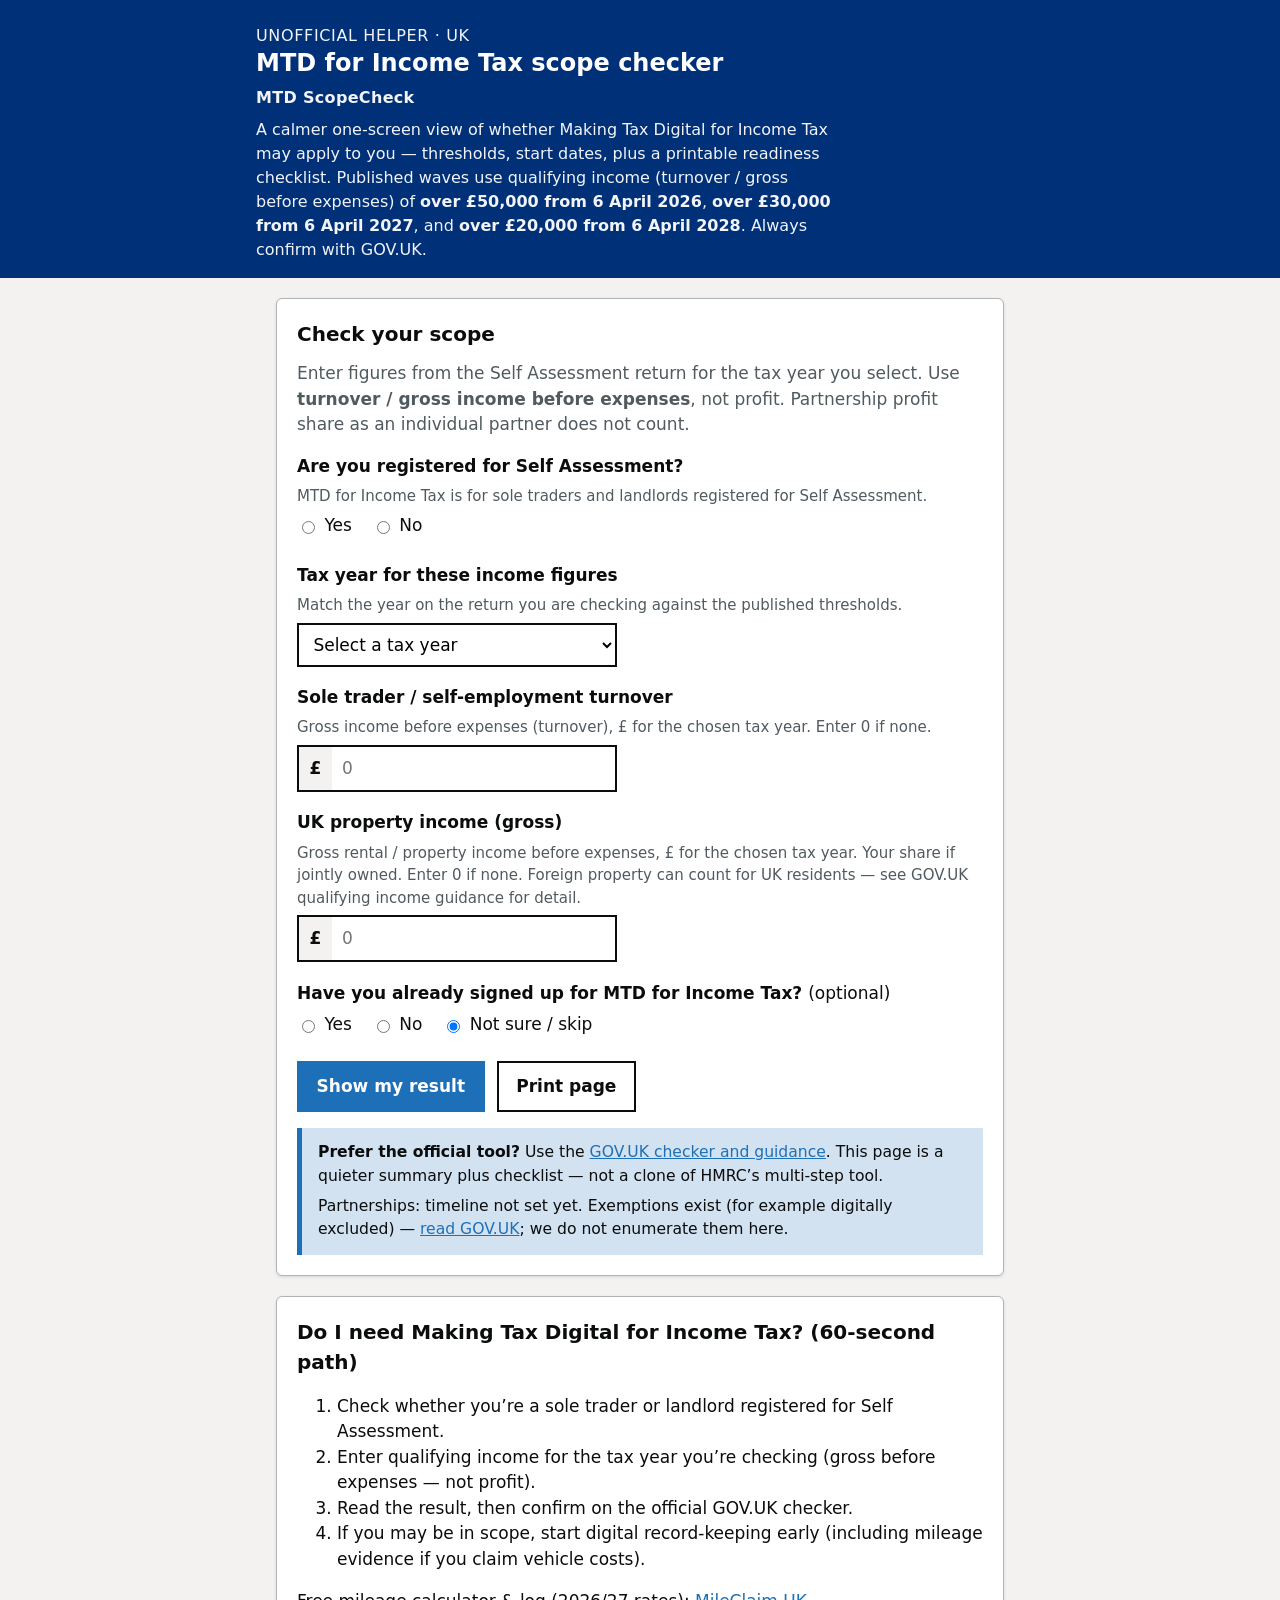
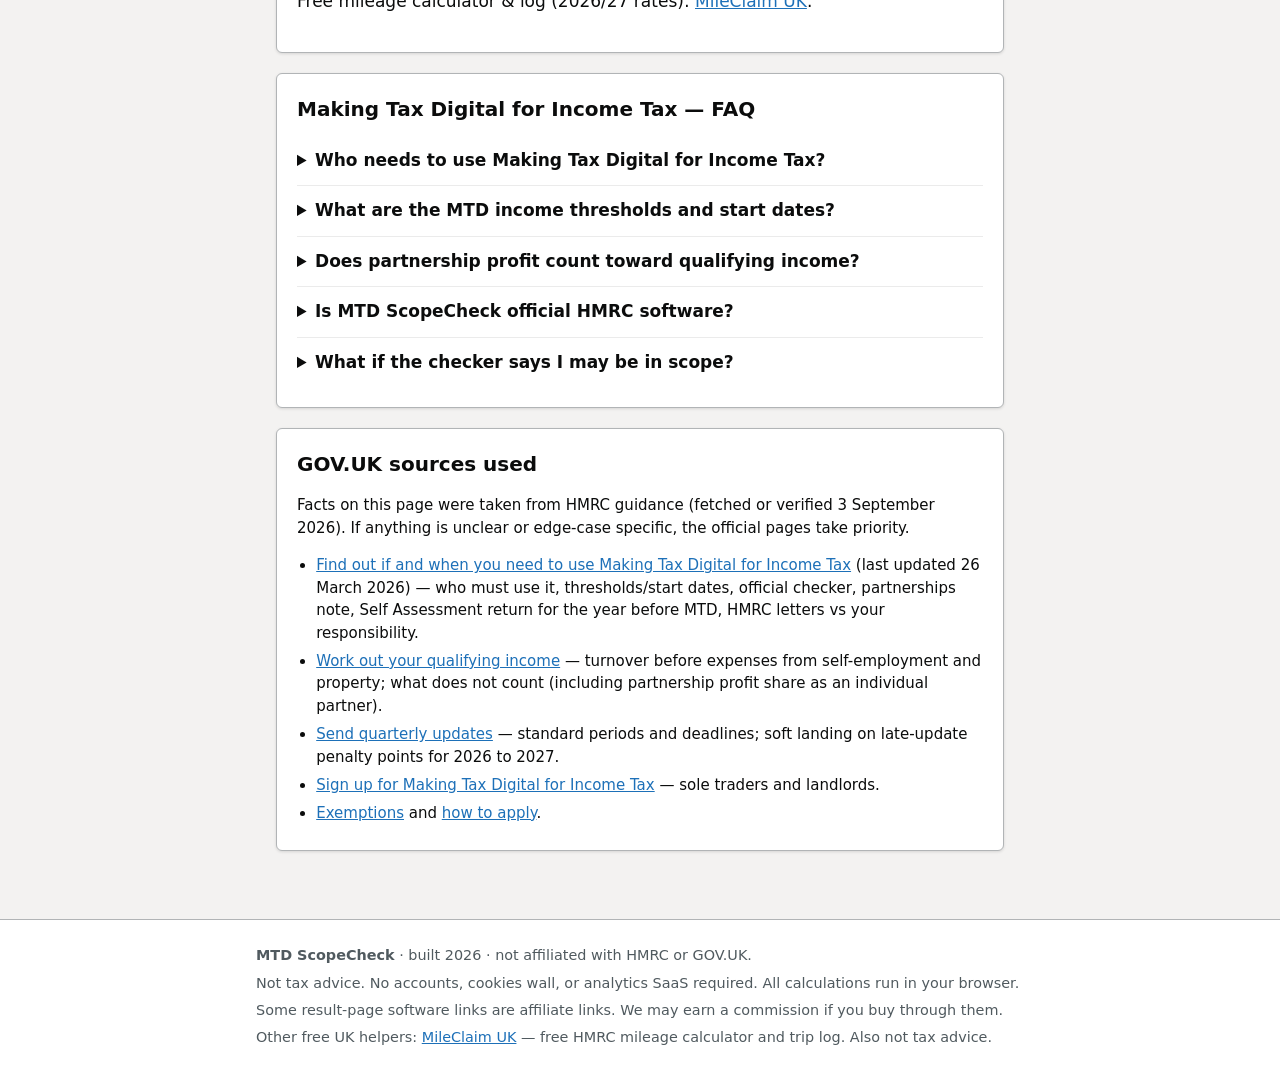
==== index.html @ 13ced69c "Add 60-second MTD path and ASA-style Sage disclosure Day 2 funnel: threshold waves in intro, MileCla" ====
<!DOCTYPE html>
<html lang="en-GB">
<head>
  <meta charset="utf-8">
  <meta name="viewport" content="width=device-width, initial-scale=1">
  <title>MTD for Income Tax scope checker 2026 — free UK tool | ScopeCheck</title>
  <meta name="description" content="Free one-screen Making Tax Digital for Income Tax scope checker. See if sole-trader or property income may put you in scope for 2026/27/28 waves, plus a printable readiness checklist. Not tax advice — confirm on GOV.UK.">
  <meta name="robots" content="index,follow">
  <link rel="canonical" href="https://besttechguides.github.io/mtd-scopecheck/">
  <meta property="og:type" content="website">
  <meta property="og:locale" content="en_GB">
  <meta property="og:url" content="https://besttechguides.github.io/mtd-scopecheck/">
  <meta property="og:site_name" content="MTD ScopeCheck">
  <meta property="og:title" content="MTD for Income Tax scope checker 2026 — free UK tool | ScopeCheck">
  <meta property="og:description" content="Free one-screen Making Tax Digital for Income Tax scope checker. Thresholds, start dates and a printable readiness checklist. Not tax advice — confirm on GOV.UK.">
  <meta name="twitter:card" content="summary">
  <meta name="twitter:title" content="MTD for Income Tax scope checker 2026 — free UK tool | ScopeCheck">
  <meta name="twitter:description" content="Free one-screen Making Tax Digital for Income Tax scope checker. Thresholds, start dates and a printable readiness checklist. Not tax advice — confirm on GOV.UK.">
  <link rel="stylesheet" href="styles.css">
  <script type="application/ld+json">
  {
    "@context": "https://schema.org",
    "@type": "FAQPage",
    "mainEntity": [
      {
        "@type": "Question",
        "name": "Who needs to use Making Tax Digital for Income Tax?",
        "acceptedAnswer": {
          "@type": "Answer",
          "text": "MTD for Income Tax applies to sole traders and landlords registered for Self Assessment whose qualifying income is over the published thresholds for the relevant tax year. Confirm who must join and when on GOV.UK: Find out if and when you need to use Making Tax Digital for Income Tax."
        }
      },
      {
        "@type": "Question",
        "name": "What are the MTD for Income Tax income thresholds?",
        "acceptedAnswer": {
          "@type": "Answer",
          "text": "Published waves use qualifying income (turnover / gross before expenses) of over £50,000 (from 6 April 2026), over £30,000 (from 6 April 2027) and over £20,000 (from 6 April 2028). Always verify current figures and start dates on GOV.UK."
        }
      },
      {
        "@type": "Question",
        "name": "Does partnership profit count toward MTD qualifying income?",
        "acceptedAnswer": {
          "@type": "Answer",
          "text": "Partnership profit share as an individual partner does not count toward qualifying income for MTD for Income Tax in this checker. See GOV.UK guidance on working out your qualifying income."
        }
      },
      {
        "@type": "Question",
        "name": "Is MTD ScopeCheck official HMRC software?",
        "acceptedAnswer": {
          "@type": "Answer",
          "text": "No. MTD ScopeCheck is an unofficial helper that summarises published GOV.UK rules and offers a printable readiness checklist. It is not tax advice and is not affiliated with HMRC. Prefer the official GOV.UK checker when in doubt."
        }
      },
      {
        "@type": "Question",
        "name": "What should I do if I may be in scope for MTD for Income Tax?",
        "acceptedAnswer": {
          "@type": "Answer",
          "text": "Confirm on GOV.UK, keep records digitally, and consider recognised compatible software before your start date. This site may show a disclosed Sage Accounting affiliate link only when the checker indicates you may be in scope. Compare options on the HMRC software finder."
        }
      }
    ]
  }
  </script>
  <script type="application/ld+json">
  {
    "@context": "https://schema.org",
    "@type": "WebApplication",
    "name": "MTD ScopeCheck",
    "url": "https://besttechguides.github.io/mtd-scopecheck/",
    "applicationCategory": "FinanceApplication",
    "operatingSystem": "Any",
    "offers": {
      "@type": "Offer",
      "price": "0",
      "priceCurrency": "GBP"
    },
    "description": "Free one-screen Making Tax Digital for Income Tax scope checker for UK sole traders and landlords, with a printable readiness checklist."
  }
  </script>
</head>
<body>
  <a class="skip-link" href="#main">Skip to content</a>

  <header class="site-header">
    <div class="site-header__inner">
      <p class="site-header__eyebrow">Unofficial helper · UK</p>
      <h1>MTD for Income Tax scope checker</h1>
      <p class="site-header__brand">MTD ScopeCheck</p>
      <p>A calmer one-screen view of whether Making Tax Digital for Income Tax may apply to you — thresholds, start dates, plus a printable readiness checklist. Published waves use qualifying income (turnover / gross before expenses) of <strong>over £50,000 from 6 April 2026</strong>, <strong>over £30,000 from 6 April 2027</strong>, and <strong>over £20,000 from 6 April 2028</strong>. Always confirm with GOV.UK.</p>
    </div>
  </header>

  <main id="main">
    <section class="panel no-print" aria-labelledby="form-heading">
      <h2 id="form-heading">Check your scope</h2>
      <p class="lede">Enter figures from the Self Assessment return for the tax year you select. Use <strong>turnover / gross income before expenses</strong>, not profit. Partnership profit share as an individual partner does not count.</p>

      <form id="scope-form" novalidate>
        <div class="field">
          <span class="label" id="sa-label">Are you registered for Self Assessment?</span>
          <span class="hint" id="sa-hint">MTD for Income Tax is for sole traders and landlords registered for Self Assessment.</span>
          <div class="radio-row" role="group" aria-labelledby="sa-label" aria-describedby="sa-hint">
            <label><input type="radio" name="sa" value="yes" required> Yes</label>
            <label><input type="radio" name="sa" value="no"> No</label>
          </div>
        </div>

        <div class="field">
          <label for="taxYear">Tax year for these income figures</label>
          <span class="hint" id="taxYear-hint">Match the year on the return you are checking against the published thresholds.</span>
          <select id="taxYear" name="taxYear" required aria-describedby="taxYear-hint">
            <option value="">Select a tax year</option>
            <option value="2024-25">2024 to 2025 (threshold over £50,000 → from 6 April 2026)</option>
            <option value="2025-26">2025 to 2026 (threshold over £30,000 → from 6 April 2027)</option>
            <option value="2026-27">2026 to 2027 (threshold over £20,000 → from 6 April 2028)</option>
          </select>
        </div>

        <div class="field">
          <label for="soleTrader">Sole trader / self-employment turnover</label>
          <span class="hint" id="sole-hint">Gross income before expenses (turnover), £ for the chosen tax year. Enter 0 if none.</span>
          <div class="input-prefix">
            <span aria-hidden="true">£</span>
            <input type="number" id="soleTrader" name="soleTrader" min="0" step="1" inputmode="numeric" placeholder="0" required aria-describedby="sole-hint">
          </div>
        </div>

        <div class="field">
          <label for="property">UK property income (gross)</label>
          <span class="hint" id="prop-hint">Gross rental / property income before expenses, £ for the chosen tax year. Your share if jointly owned. Enter 0 if none. Foreign property can count for UK residents — see GOV.UK qualifying income guidance for detail.</span>
          <div class="input-prefix">
            <span aria-hidden="true">£</span>
            <input type="number" id="property" name="property" min="0" step="1" inputmode="numeric" placeholder="0" required aria-describedby="prop-hint">
          </div>
        </div>

        <div class="field">
          <span class="label" id="signedup-label">Have you already signed up for MTD for Income Tax? <span style="font-weight:400">(optional)</span></span>
          <div class="radio-row" role="group" aria-labelledby="signedup-label">
            <label><input type="radio" name="signedup" value="yes"> Yes</label>
            <label><input type="radio" name="signedup" value="no"> No</label>
            <label><input type="radio" name="signedup" value="unsure" checked> Not sure / skip</label>
          </div>
        </div>

        <div class="actions">
          <button type="submit" class="btn-primary">Show my result</button>
          <button type="button" class="btn-secondary" id="print-btn">Print page</button>
        </div>
      </form>

      <div class="note-box">
        <p><strong>Prefer the official tool?</strong> Use the <a href="https://www.gov.uk/guidance/find-out-if-and-when-you-need-to-use-making-tax-digital-for-income-tax" target="_blank" rel="noopener">GOV.UK checker and guidance</a>. This page is a quieter summary plus checklist — not a clone of HMRC’s multi-step tool.</p>
        <p>Partnerships: timeline not set yet. Exemptions exist (for example digitally excluded) — <a href="https://www.gov.uk/guidance/find-out-if-you-can-get-an-exemption-from-making-tax-digital-for-income-tax" target="_blank" rel="noopener">read GOV.UK</a>; we do not enumerate them here.</p>
      </div>
    </section>

    <section id="result" class="panel" aria-live="polite" aria-atomic="true"></section>

    <section class="panel no-print" aria-labelledby="sixty-heading">
      <h2 id="sixty-heading">Do I need Making Tax Digital for Income Tax? (60-second path)</h2>
      <ol>
        <li>Check whether you’re a sole trader or landlord registered for Self Assessment.</li>
        <li>Enter qualifying income for the tax year you’re checking (gross before expenses — not profit).</li>
        <li>Read the result, then confirm on the official GOV.UK checker.</li>
        <li>If you may be in scope, start digital record-keeping early (including mileage evidence if you claim vehicle costs).</li>
      </ol>
      <p>Free mileage calculator &amp; log (2026/27 rates): <a href="https://besttechguides.github.io/mileclaim-uk/" rel="noopener noreferrer">MileClaim UK</a>.</p>
    </section>



    <section class="panel faq" aria-labelledby="faq-heading">
      <h2 id="faq-heading">Making Tax Digital for Income Tax — FAQ</h2>
      <details>
        <summary>Who needs to use Making Tax Digital for Income Tax?</summary>
        <p>MTD for Income Tax is aimed at sole traders and landlords registered for Self Assessment whose <strong>qualifying income</strong> is over the published thresholds for the relevant tax year. Always confirm on <a href="https://www.gov.uk/guidance/find-out-if-and-when-you-need-to-use-making-tax-digital-for-income-tax" target="_blank" rel="noopener">GOV.UK</a>.</p>
      </details>
      <details>
        <summary>What are the MTD income thresholds and start dates?</summary>
        <p>Published waves use qualifying income (turnover / gross before expenses) of over <strong>£50,000</strong> from 6 April 2026, over <strong>£30,000</strong> from 6 April 2027, and over <strong>£20,000</strong> from 6 April 2028. Verify current figures on GOV.UK before you act.</p>
      </details>
      <details>
        <summary>Does partnership profit count toward qualifying income?</summary>
        <p>Partnership profit share as an individual partner does <strong>not</strong> count in this checker. See <a href="https://www.gov.uk/guidance/work-out-your-qualifying-income-for-making-tax-digital-for-income-tax" target="_blank" rel="noopener">GOV.UK qualifying income guidance</a>.</p>
      </details>
      <details>
        <summary>Is MTD ScopeCheck official HMRC software?</summary>
        <p>No. This is an unofficial helper with a printable readiness checklist. It is <strong>not tax advice</strong> and is not affiliated with HMRC. Prefer the official GOV.UK checker when in doubt.</p>
      </details>
      <details>
        <summary>What if the checker says I may be in scope?</summary>
        <p>Confirm on GOV.UK, keep digital records, and compare recognised compatible software before your start date. The Sage link on this page (when shown) is a disclosed affiliate link — see the Ad / Affiliate disclosure on the result. Compare options on the HMRC software finder. Keep mileage evidence with <a href="https://besttechguides.github.io/mileclaim-uk/" rel="noopener noreferrer">MileClaim UK</a> if you claim vehicle costs.</p>
      </details>
    </section>

    <section class="panel sources" aria-labelledby="sources-heading">
      <h2 id="sources-heading">GOV.UK sources used</h2>
      <p>Facts on this page were taken from HMRC guidance (fetched or verified 3 September 2026). If anything is unclear or edge-case specific, the official pages take priority.</p>
      <ul>
        <li><a href="https://www.gov.uk/guidance/find-out-if-and-when-you-need-to-use-making-tax-digital-for-income-tax">Find out if and when you need to use Making Tax Digital for Income Tax</a> (last updated 26 March 2026) — who must use it, thresholds/start dates, official checker, partnerships note, Self Assessment return for the year before MTD, HMRC letters vs your responsibility.</li>
        <li><a href="https://www.gov.uk/guidance/work-out-your-qualifying-income-for-making-tax-digital-for-income-tax">Work out your qualifying income</a> — turnover before expenses from self-employment and property; what does not count (including partnership profit share as an individual partner).</li>
        <li><a href="https://www.gov.uk/guidance/use-making-tax-digital-for-income-tax/send-quarterly-updates">Send quarterly updates</a> — standard periods and deadlines; soft landing on late-update penalty points for 2026 to 2027.</li>
        <li><a href="https://www.gov.uk/guidance/sign-up-for-making-tax-digital-for-income-tax">Sign up for Making Tax Digital for Income Tax</a> — sole traders and landlords.</li>
        <li><a href="https://www.gov.uk/guidance/find-out-if-you-can-get-an-exemption-from-making-tax-digital-for-income-tax">Exemptions</a> and <a href="https://www.gov.uk/guidance/apply-for-an-exemption-from-making-tax-digital-for-income-tax">how to apply</a>.</li>
      </ul>
    </section>
  </main>

  <footer class="site-footer">
    <div class="site-footer__inner">
      <p><strong>MTD ScopeCheck</strong> · built 2026 · not affiliated with HMRC or GOV.UK.</p>
      <p>Not tax advice. No accounts, cookies wall, or analytics SaaS required. All calculations run in your browser.</p>
      <p>Some result-page software links are affiliate links. We may earn a commission if you buy through them.</p>
      <p>Other free UK helpers: <a href="https://besttechguides.github.io/mileclaim-uk/" rel="noopener noreferrer">MileClaim UK</a> — free HMRC mileage calculator and trip log. Also not tax advice.</p>
    </div>
  </footer>

  <script src="app.js"></script>
</body>
</html>
---- styles.css ----
/* MTD ScopeCheck — mobile-first, print-friendly */

:root {
  --ink: #0b0c0c;
  --muted: #505a5f;
  --border: #b1b4b6;
  --surface: #ffffff;
  --page: #f3f2f1;
  --brand: #1d70b8;
  --brand-dark: #003078;
  --brand-light: #d2e2f1;
  --focus: #ffdd00;
  --ok: #00703c;
  --ok-bg: #cce2d8;
  --warn: #8a1538;
  --warn-bg: #f6d7de;
  --amber: #594d00;
  --amber-bg: #fff7bf;
  --radius: 6px;
  --shadow: 0 1px 3px rgba(0, 0, 0, 0.12);
  --max: 40rem;
  --font: "Segoe UI", system-ui, -apple-system, BlinkMacSystemFont, "Helvetica Neue", Arial, sans-serif;
}

*,
*::before,
*::after {
  box-sizing: border-box;
}

html {
  scroll-behavior: smooth;
}

body {
  margin: 0;
  font-family: var(--font);
  font-size: 1.0625rem;
  line-height: 1.5;
  color: var(--ink);
  background: var(--page);
}

a {
  color: var(--brand);
}

a:hover {
  color: var(--brand-dark);
}

a:focus-visible,
button:focus-visible,
input:focus-visible,
select:focus-visible {
  outline: 3px solid var(--focus);
  outline-offset: 0;
}

.skip-link {
  position: absolute;
  left: -9999px;
  top: 0;
  background: var(--ink);
  color: #fff;
  padding: 0.5rem 1rem;
  z-index: 100;
}

.skip-link:focus {
  left: 0;
}

.site-header {
  background: var(--brand-dark);
  color: #fff;
  padding: 1rem 1.25rem;
}

.site-header__inner {
  max-width: 48rem;
  margin: 0 auto;
}

.site-header__eyebrow {
  margin: 0 0 0.25rem;
  font-size: 0.875rem;
  letter-spacing: 0.04em;
  text-transform: uppercase;
  opacity: 0.85;
}

.site-header h1 {
  margin: 0;
  font-size: 1.5rem;
  font-weight: 700;
  line-height: 1.25;
}

.site-header p {
  margin: 0.5rem 0 0;
  font-size: 1rem;
  opacity: 0.95;
  max-width: 36rem;
}

main {
  max-width: 48rem;
  margin: 0 auto;
  padding: 1.25rem 1.25rem 3rem;
}

.panel {
  background: var(--surface);
  border: 1px solid var(--border);
  border-radius: var(--radius);
  box-shadow: var(--shadow);
  padding: 1.25rem;
  margin-bottom: 1.25rem;
}

.panel h2 {
  margin: 0 0 0.75rem;
  font-size: 1.25rem;
}

.panel h3 {
  margin: 1.25rem 0 0.5rem;
  font-size: 1.05rem;
}

.lede {
  margin: 0 0 1rem;
  color: var(--muted);
}

.field {
  margin-bottom: 1.15rem;
}

.field label,
.field .label {
  display: block;
  font-weight: 600;
  margin-bottom: 0.35rem;
}

.hint {
  display: block;
  color: var(--muted);
  font-size: 0.9375rem;
  margin: 0 0 0.4rem;
}

.radio-row {
  display: flex;
  flex-wrap: wrap;
  gap: 0.75rem 1.25rem;
}

.radio-row label {
  display: flex;
  align-items: center;
  gap: 0.4rem;
  font-weight: 400;
  cursor: pointer;
}

input[type="number"],
select {
  width: 100%;
  max-width: 20rem;
  padding: 0.55rem 0.65rem;
  font: inherit;
  border: 2px solid var(--ink);
  border-radius: 0;
  background: #fff;
}

.input-prefix {
  display: flex;
  align-items: stretch;
  max-width: 20rem;
}

.input-prefix span {
  display: flex;
  align-items: center;
  padding: 0 0.65rem;
  background: var(--page);
  border: 2px solid var(--ink);
  border-right: 0;
  font-weight: 600;
}

.input-prefix input {
  border-left: 0;
  max-width: none;
  flex: 1;
}

.actions {
  display: flex;
  flex-wrap: wrap;
  gap: 0.75rem;
  margin-top: 0.5rem;
}

button {
  font: inherit;
  font-weight: 600;
  cursor: pointer;
  border: 2px solid transparent;
  border-radius: 0;
  padding: 0.65rem 1.1rem;
}

.btn-primary {
  background: var(--brand);
  color: #fff;
}

.btn-primary:hover {
  background: var(--brand-dark);
}

.btn-secondary {
  background: #fff;
  color: var(--ink);
  border-color: var(--ink);
}

.btn-secondary:hover {
  background: var(--page);
}

.note-box {
  background: var(--brand-light);
  border-left: 5px solid var(--brand);
  padding: 0.85rem 1rem;
  margin: 1rem 0 0;
  font-size: 0.975rem;
}

.note-box p {
  margin: 0.4rem 0;
}

.note-box p:first-child {
  margin-top: 0;
}

.note-box p:last-child {
  margin-bottom: 0;
}

#result {
  display: none;
}

#result.is-visible {
  display: block;
}

.result-banner {
  padding: 1rem 1.1rem;
  border-left: 5px solid;
  margin-bottom: 1.25rem;
}

.result-banner--in {
  background: var(--warn-bg);
  border-color: var(--warn);
}

.result-banner--out {
  background: var(--ok-bg);
  border-color: var(--ok);
}

.result-banner--partial {
  background: var(--amber-bg);
  border-color: var(--amber);
}

.result-banner__status {
  margin: 0;
  font-size: 0.875rem;
  font-weight: 700;
  letter-spacing: 0.03em;
  text-transform: uppercase;
}

.result-banner h2 {
  margin: 0.2rem 0 0.4rem;
  font-size: 1.35rem;
}

.result-banner p {
  margin: 0;
}

.meta-grid {
  display: grid;
  gap: 0.75rem;
  margin: 0 0 1.25rem;
}

@media (min-width: 36rem) {
  .meta-grid {
    grid-template-columns: 1fr 1fr;
  }
}

.meta-card {
  border: 1px solid var(--border);
  border-radius: var(--radius);
  padding: 0.85rem 1rem;
  background: #fafafa;
}

.meta-card dt {
  margin: 0;
  font-size: 0.8125rem;
  color: var(--muted);
  text-transform: uppercase;
  letter-spacing: 0.03em;
  font-weight: 600;
}

.meta-card dd {
  margin: 0.2rem 0 0;
  font-size: 1.1rem;
  font-weight: 700;
}


.affiliate {
  background: #fff;
  border: 1px solid var(--border);
  border-radius: var(--radius);
  padding: 1rem 1.1rem;
  margin: 1.25rem 0;
}

.affiliate__kicker {
  margin: 0;
  font-size: 0.8125rem;
  font-weight: 700;
  letter-spacing: 0.03em;
  text-transform: uppercase;
  color: var(--muted);
}

.affiliate h3 {
  margin: 0.25rem 0 0.5rem;
  font-size: 1.2rem;
}

.affiliate ul {
  margin: 0.4rem 0 0.75rem;
  padding-left: 1.2rem;
}

.affiliate__card {
  background: var(--page);
  border: 1px solid var(--border);
  border-radius: var(--radius);
  padding: 0.85rem 1rem;
  margin: 0.75rem 0;
}

.affiliate__card p {
  margin: 0.35rem 0;
}

.affiliate__card p:first-child {
  margin-top: 0;
}

.affiliate__btn {
  display: inline-block;
  text-decoration: none;
  margin-top: 0.2rem;
}

.affiliate__disc {
  font-size: 0.9rem;
  color: var(--muted);
  margin: 0.5rem 0 0;
}

.disclaimer {
  background: #fff;
  border: 3px solid var(--warn);
  padding: 1rem 1.1rem;
  margin: 1.25rem 0;
}

.disclaimer strong {
  display: block;
  color: var(--warn);
  margin-bottom: 0.35rem;
  font-size: 1.05rem;
}

.disclaimer p {
  margin: 0.4rem 0;
}

.disclaimer ul {
  margin: 0.4rem 0 0;
  padding-left: 1.2rem;
}

.checklist {
  list-style: none;
  margin: 0;
  padding: 0;
}

.checklist li {
  display: flex;
  gap: 0.65rem;
  align-items: flex-start;
  padding: 0.65rem 0;
  border-bottom: 1px solid var(--border);
}

.checklist li:last-child {
  border-bottom: 0;
}

.checklist input {
  margin-top: 0.3rem;
  width: 1.15rem;
  height: 1.15rem;
  flex-shrink: 0;
}

.checklist label {
  font-weight: 400;
  cursor: pointer;
}

.table-wrap {
  overflow-x: auto;
  margin: 0.75rem 0 0;
}

table {
  width: 100%;
  border-collapse: collapse;
  font-size: 0.975rem;
}

th,
td {
  text-align: left;
  padding: 0.55rem 0.65rem;
  border-bottom: 1px solid var(--border);
  vertical-align: top;
}

th {
  background: var(--page);
  font-weight: 600;
}

.sources {
  font-size: 0.9375rem;
}

.sources ul {
  margin: 0.5rem 0 0;
  padding-left: 1.2rem;
}

.sources li {
  margin-bottom: 0.35rem;
}

.site-footer {
  border-top: 1px solid var(--border);
  background: #fff;
  padding: 1.25rem;
  font-size: 0.9rem;
  color: var(--muted);
}

.site-footer__inner {
  max-width: 48rem;
  margin: 0 auto;
}

.site-footer p {
  margin: 0.35rem 0;
}

.sr-only {
  position: absolute;
  width: 1px;
  height: 1px;
  padding: 0;
  margin: -1px;
  overflow: hidden;
  clip: rect(0, 0, 0, 0);
  white-space: nowrap;
  border: 0;
}

@media print {
  body {
    background: #fff;
    font-size: 11pt;
  }

  .site-header,
  .no-print,
  .actions,
  .skip-link {
    display: none !important;
  }

  main {
    max-width: none;
    padding: 0;
  }

  .panel {
    box-shadow: none;
    border: 1px solid #999;
    break-inside: avoid;
    page-break-inside: avoid;
  }

  #result {
    display: block !important;
  }

  a[href]::after {
    content: " (" attr(href) ")";
    font-size: 0.85em;
    color: #333;
    word-break: break-all;
  }

  .checklist input {
    print-color-adjust: exact;
    -webkit-print-color-adjust: exact;
  }
}

.site-header__brand {
  margin: 0 0 0.5rem;
  font-size: 0.95rem;
  font-weight: 600;
  letter-spacing: 0.02em;
  opacity: 0.85;
}

.faq details {
  border-bottom: 1px solid rgba(0, 0, 0, 0.08);
  padding: 0.75rem 0;
}

.faq details:last-child {
  border-bottom: none;
}

.faq summary {
  cursor: pointer;
  font-weight: 600;
}

.faq details p {
  margin: 0.6rem 0 0.2rem;
}
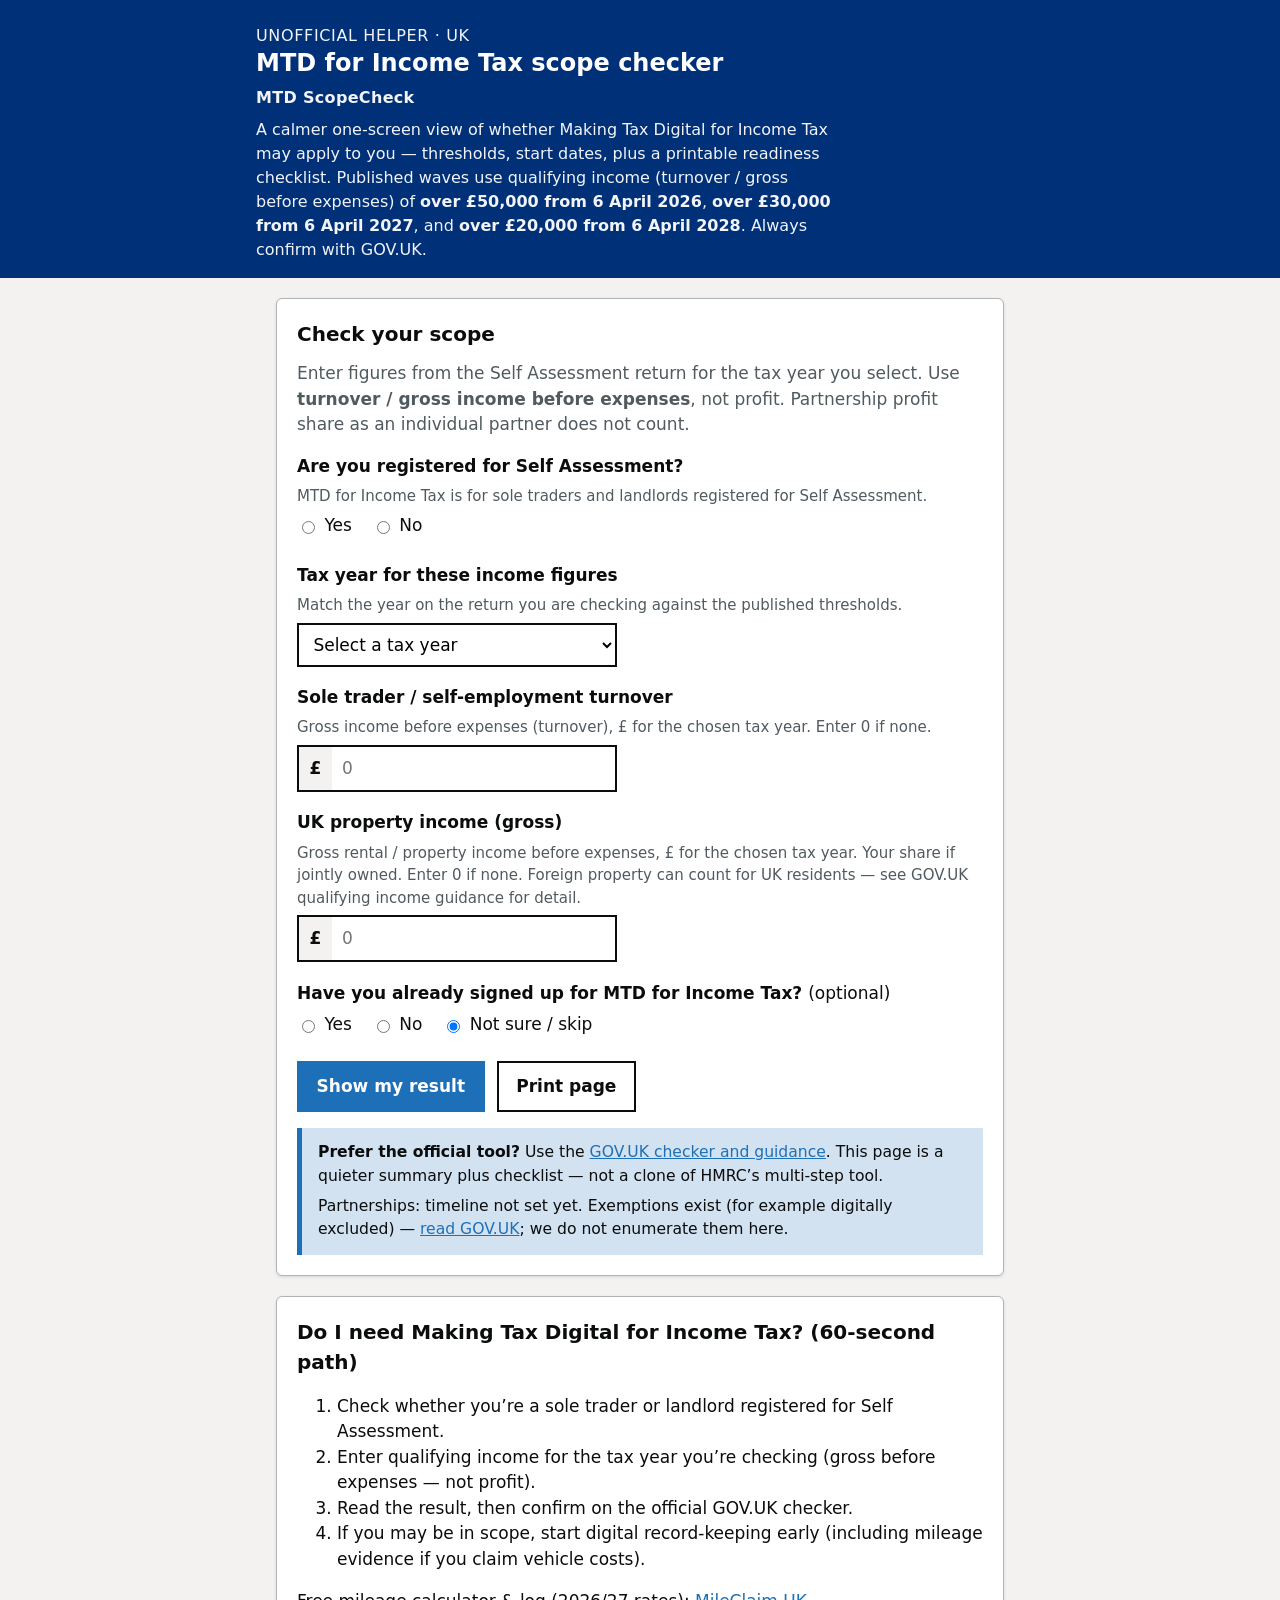
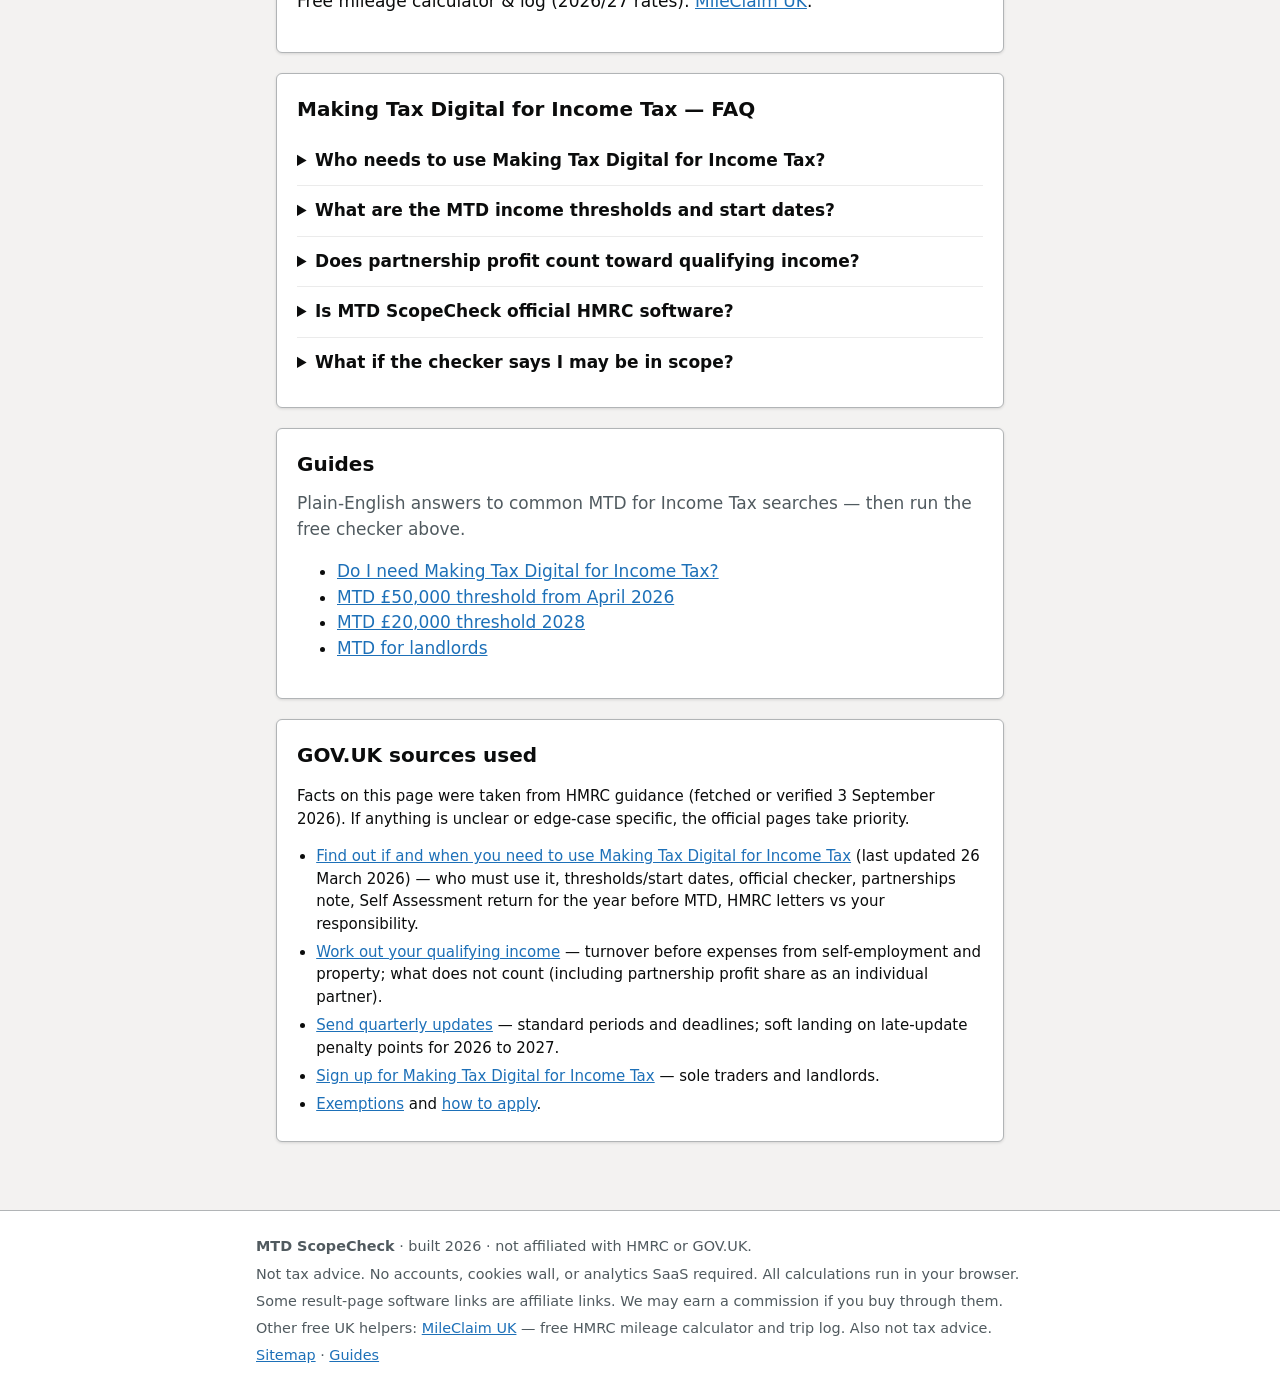
==== commit 30e329e4: "Add long-tail MTD guides and expand project sitemap Four static guides for scope, £50k/£20k threshol" ====
--- a/index.html
+++ b/index.html
@@ -17,6 +17,7 @@
   <meta name="twitter:title" content="MTD for Income Tax scope checker 2026 — free UK tool | ScopeCheck">
   <meta name="twitter:description" content="Free one-screen Making Tax Digital for Income Tax scope checker. Thresholds, start dates and a printable readiness checklist. Not tax advice — confirm on GOV.UK.">
   <link rel="stylesheet" href="styles.css">
+  <link rel="sitemap" type="application/xml" title="Sitemap" href="https://besttechguides.github.io/mtd-scopecheck/sitemap.xml">
   <script type="application/ld+json">
   {
     "@context": "https://schema.org",
@@ -198,6 +199,18 @@
       </details>
     </section>
 
+
+    <section class="panel no-print" aria-labelledby="guides-heading">
+      <h2 id="guides-heading">Guides</h2>
+      <p class="lede">Plain-English answers to common MTD for Income Tax searches — then run the free checker above.</p>
+      <ul>
+        <li><a href="guides/do-i-need-mtd-for-income-tax/">Do I need Making Tax Digital for Income Tax?</a></li>
+        <li><a href="guides/mtd-50000-threshold-2026/">MTD £50,000 threshold from April 2026</a></li>
+        <li><a href="guides/mtd-20000-threshold-2028/">MTD £20,000 threshold 2028</a></li>
+        <li><a href="guides/mtd-landlords/">MTD for landlords</a></li>
+      </ul>
+    </section>
+
     <section class="panel sources" aria-labelledby="sources-heading">
       <h2 id="sources-heading">GOV.UK sources used</h2>
       <p>Facts on this page were taken from HMRC guidance (fetched or verified 3 September 2026). If anything is unclear or edge-case specific, the official pages take priority.</p>
@@ -217,6 +230,7 @@
       <p>Not tax advice. No accounts, cookies wall, or analytics SaaS required. All calculations run in your browser.</p>
       <p>Some result-page software links are affiliate links. We may earn a commission if you buy through them.</p>
       <p>Other free UK helpers: <a href="https://besttechguides.github.io/mileclaim-uk/" rel="noopener noreferrer">MileClaim UK</a> — free HMRC mileage calculator and trip log. Also not tax advice.</p>
+      <p><a href="https://besttechguides.github.io/mtd-scopecheck/sitemap.xml">Sitemap</a> · <a href="guides/do-i-need-mtd-for-income-tax/">Guides</a></p>
     </div>
   </footer>
 
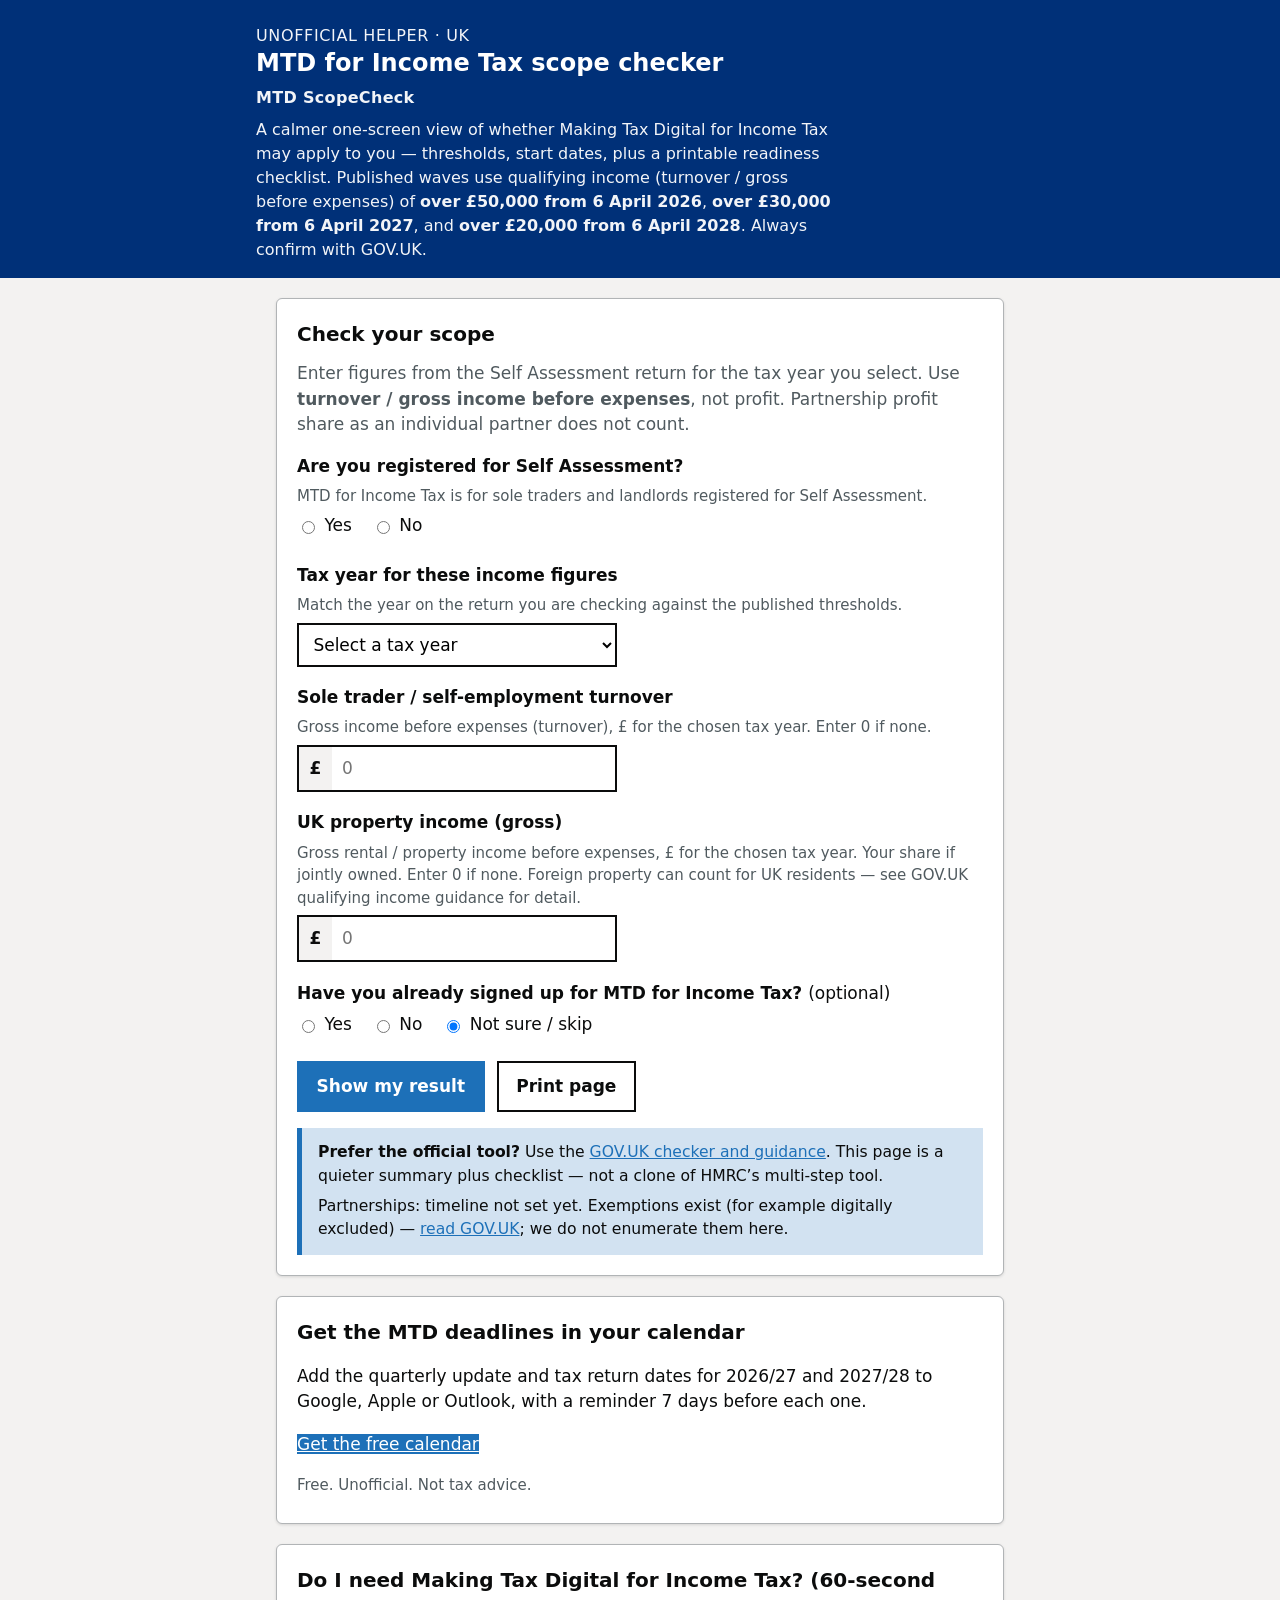
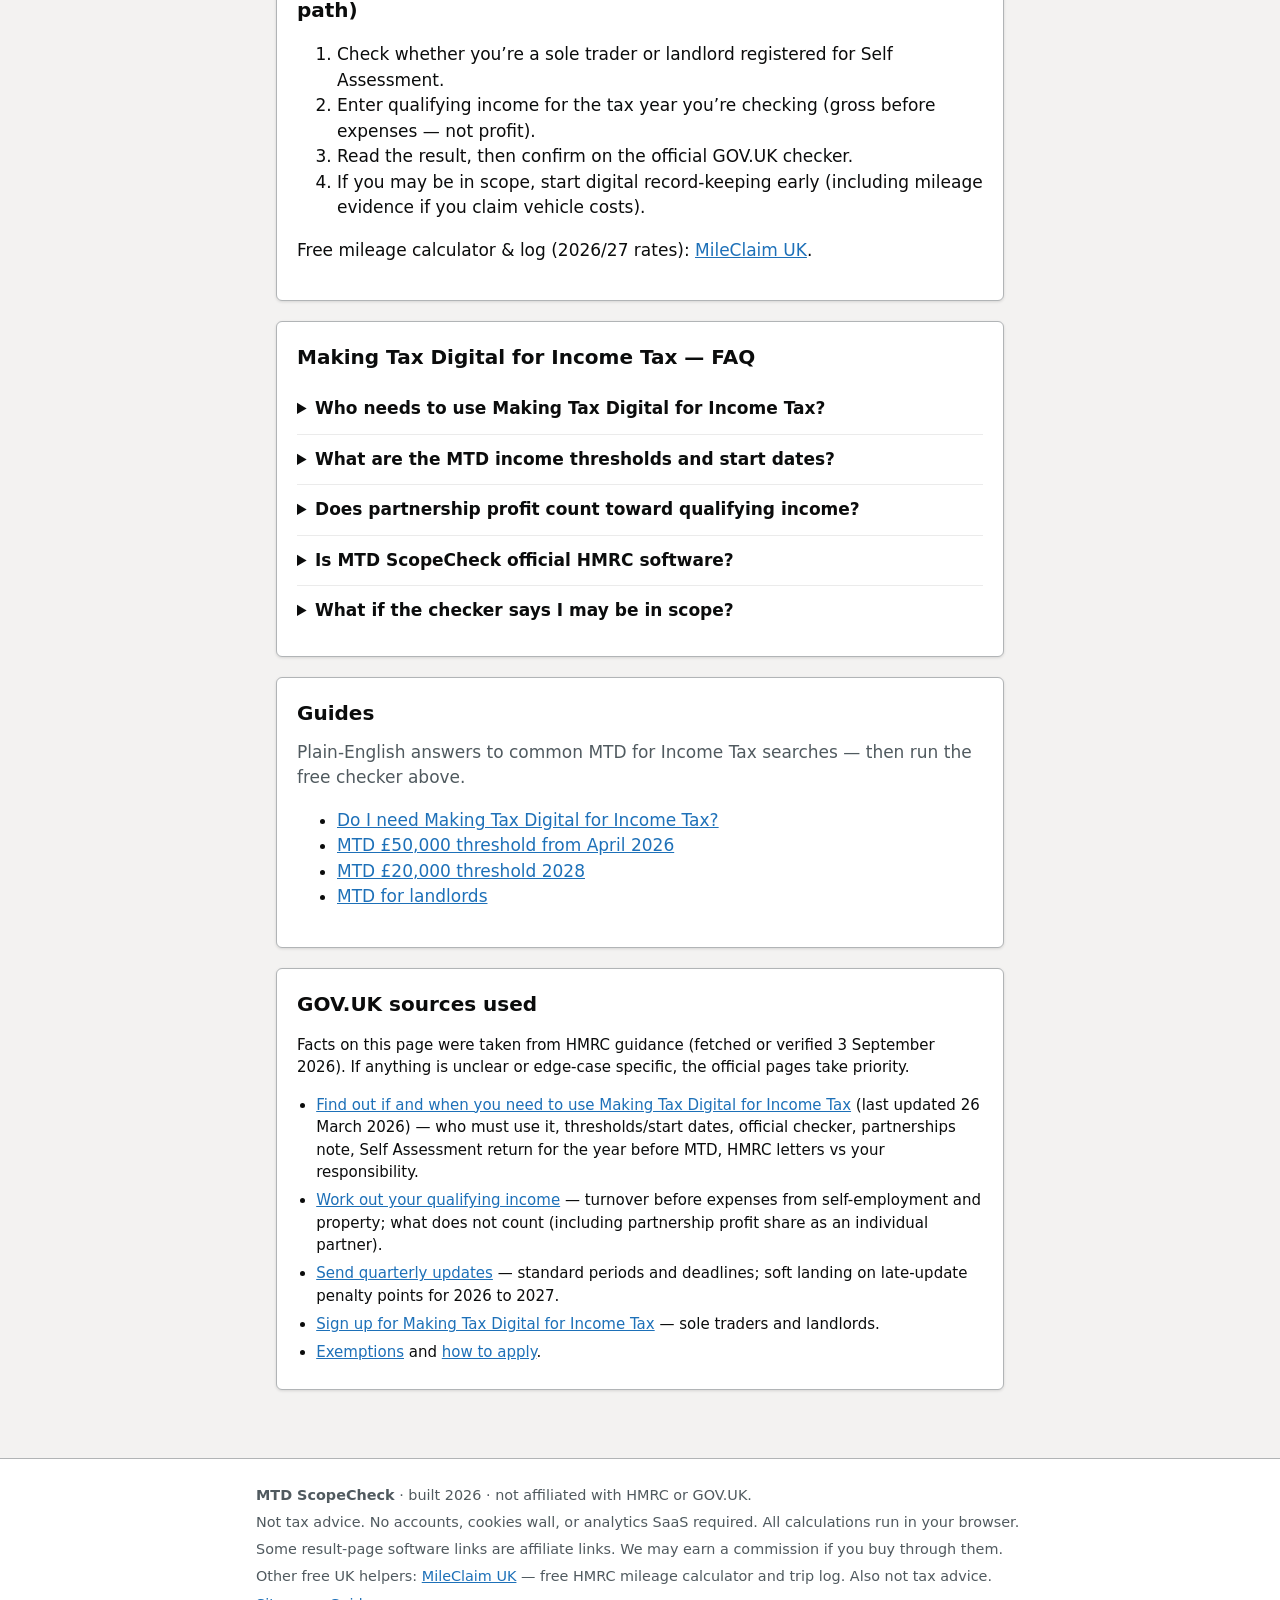
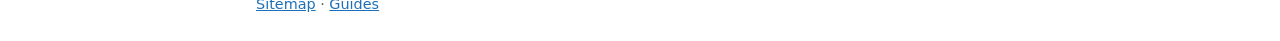
==== commit 7f71708f: "Add free MTD deadline calendar CTA" ====
--- a/index.html
+++ b/index.html
@@ -1,6 +1,7 @@
 <!DOCTYPE html>
 <html lang="en-GB">
 <head>
+  <meta name="google-site-verification" content="jDYFJ_yLCJk7lm1KtfLB4sC2fI2nokCY68dmeEaafJM" />
   <meta charset="utf-8">
   <meta name="viewport" content="width=device-width, initial-scale=1">
   <title>MTD for Income Tax scope checker 2026 — free UK tool | ScopeCheck</title>
@@ -162,7 +163,13 @@
 
     <section id="result" class="panel" aria-live="polite" aria-atomic="true"></section>
 
-    <section class="panel no-print" aria-labelledby="sixty-heading">
+    <section class="panel no-print" aria-labelledby="mtd-cal-cta-a">
+  <h2 id="mtd-cal-cta-a">Get the MTD deadlines in your calendar</h2>
+  <p>Add the quarterly update and tax return dates for 2026/27 and 2027/28 to Google, Apple or Outlook, with a reminder 7 days before each one.</p>
+  <p><a class="btn-primary" href="https://payhip.com/b/mdgKk" target="_blank" rel="noopener">Get the free calendar</a></p>
+  <p class="hint">Free. Unofficial. Not tax advice.</p>
+</section>
+<section class="panel no-print" aria-labelledby="sixty-heading">
       <h2 id="sixty-heading">Do I need Making Tax Digital for Income Tax? (60-second path)</h2>
       <ol>
         <li>Check whether you’re a sole trader or landlord registered for Self Assessment.</li>
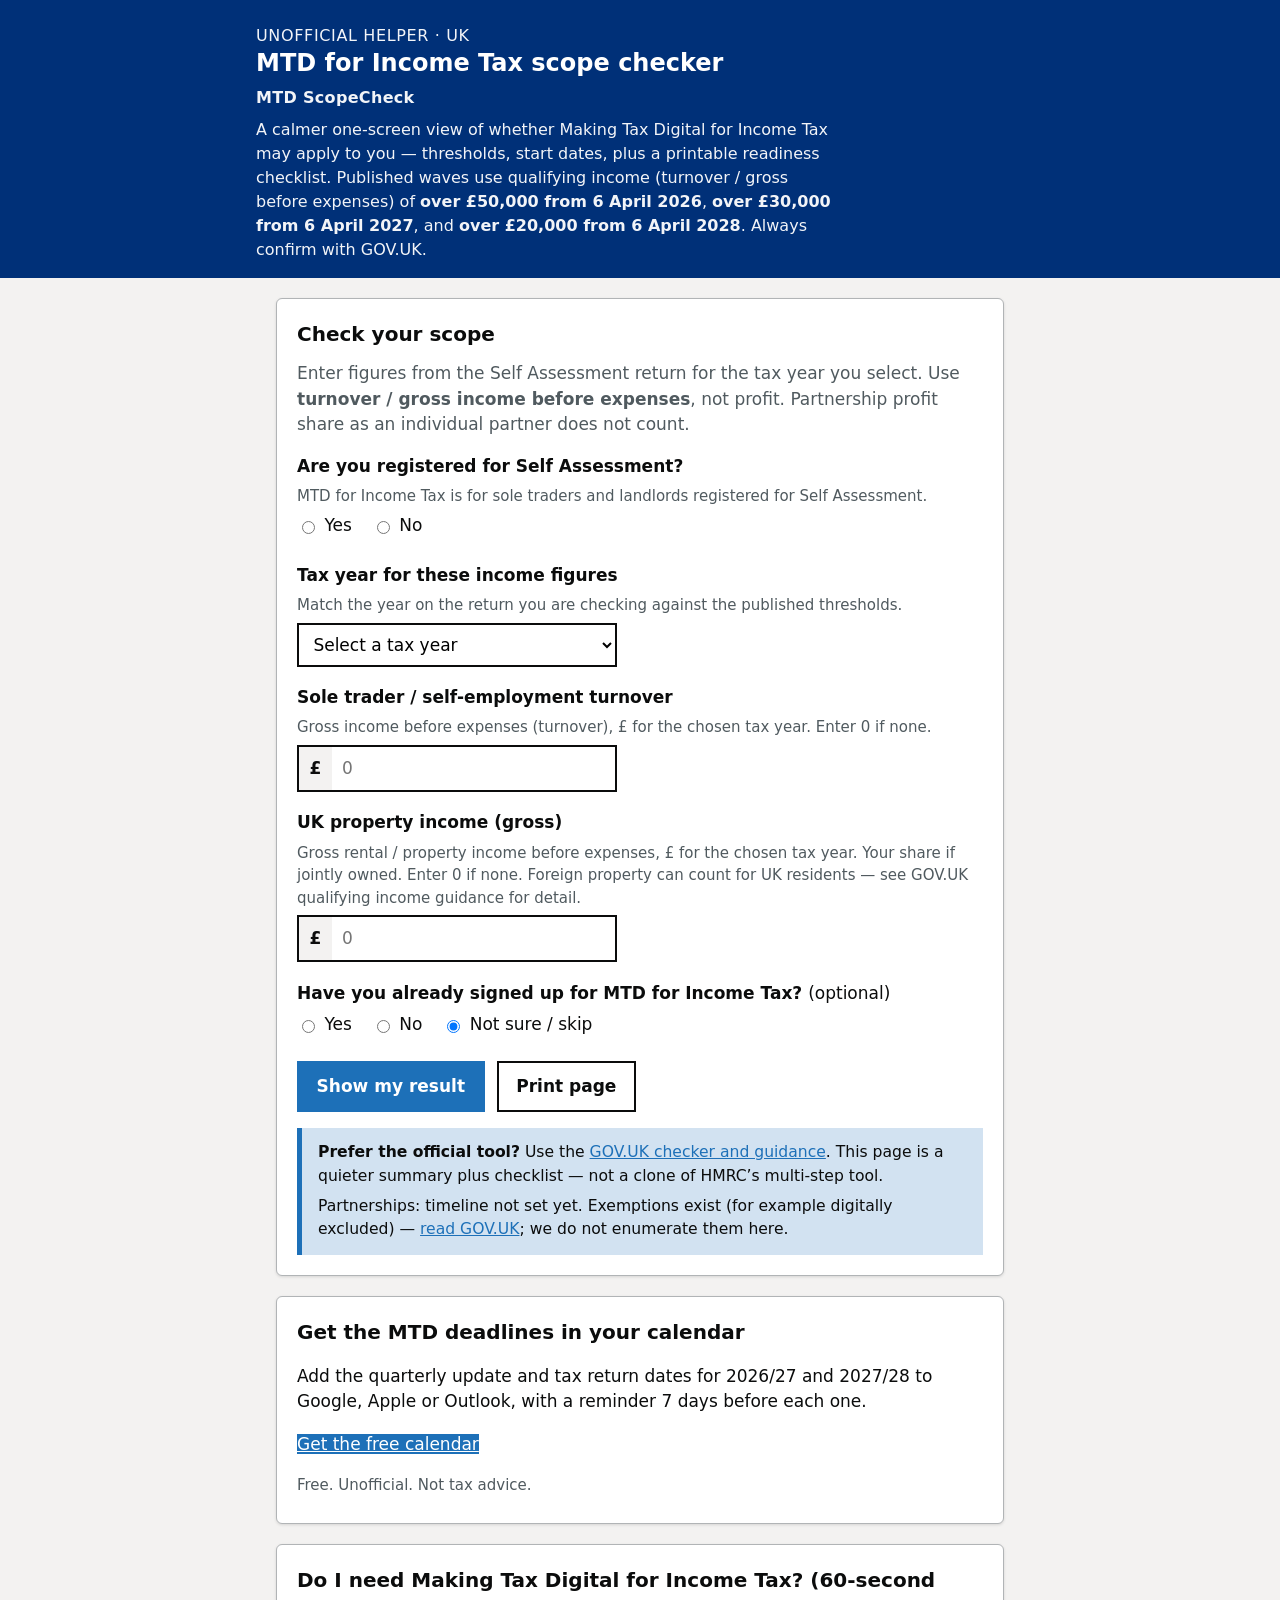
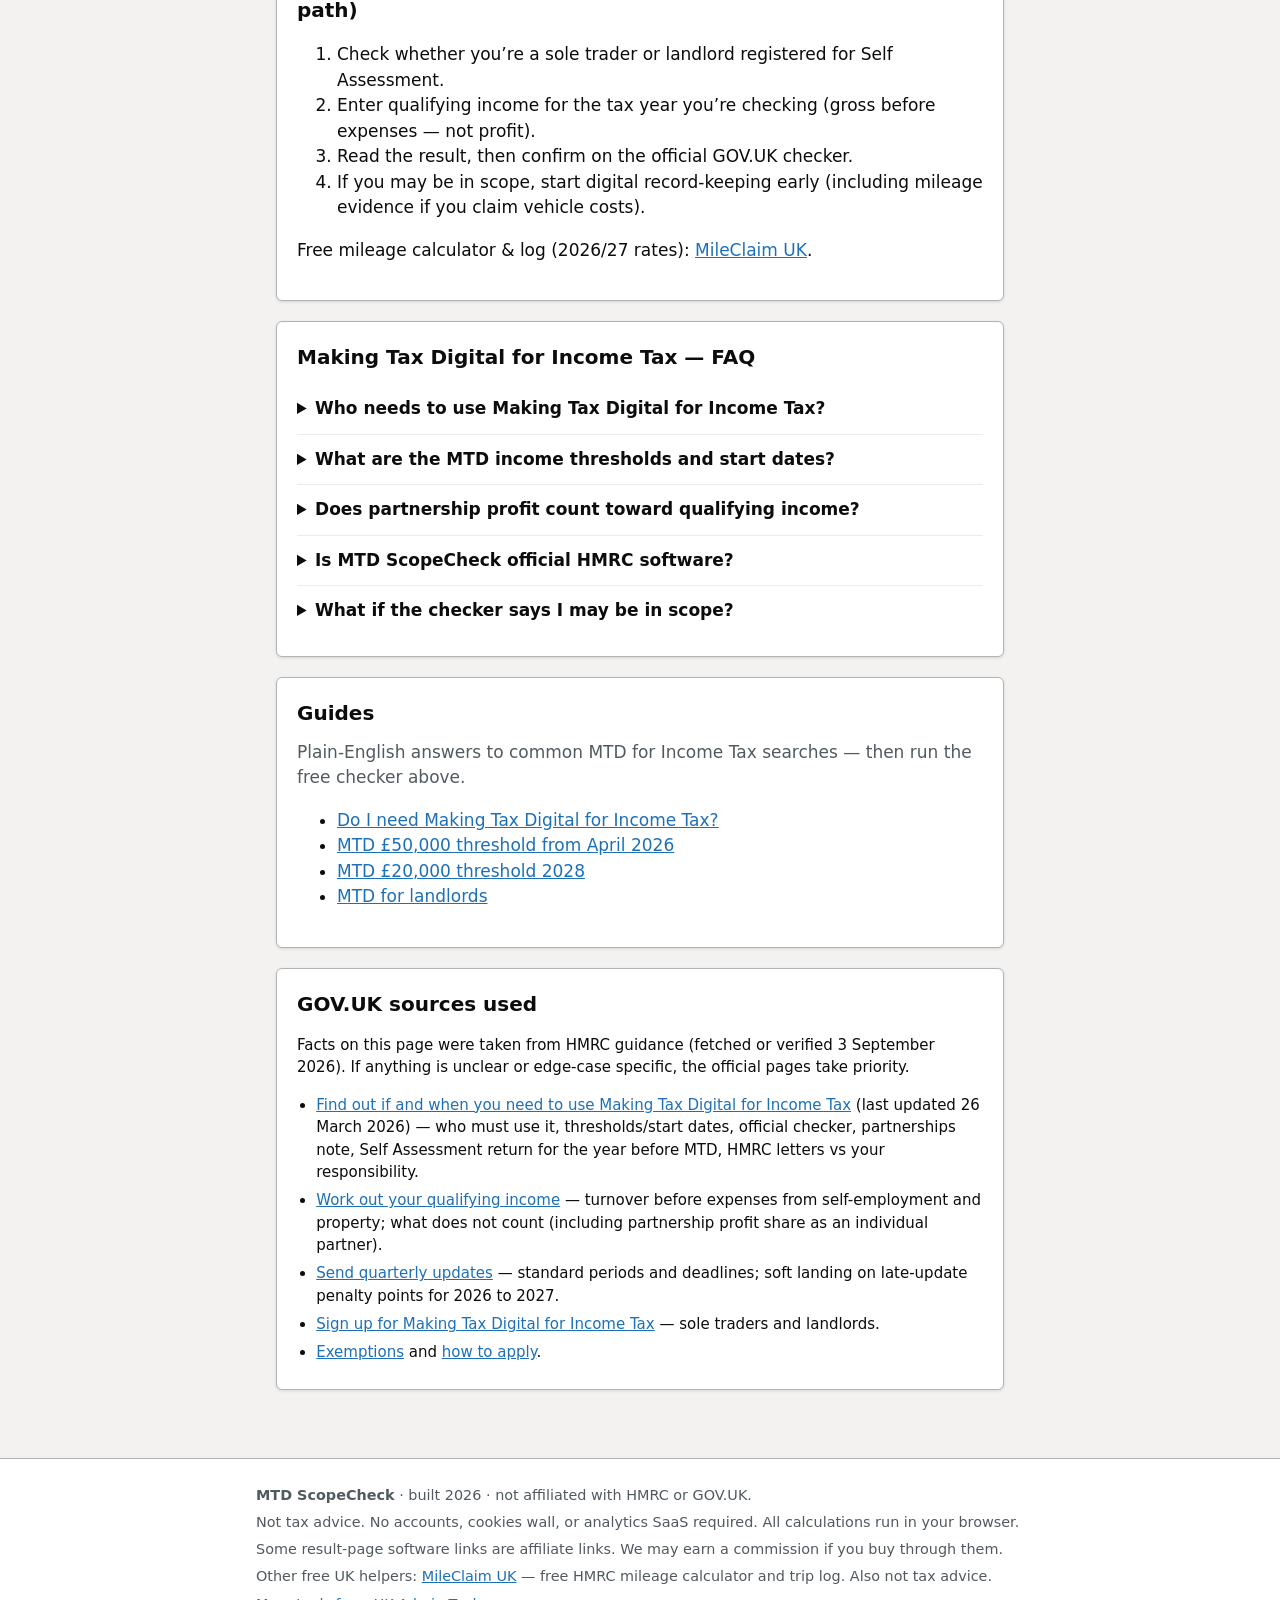
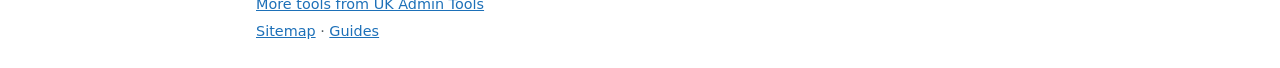
==== commit 7be030ac: "Add 'More tools from UK Admin Tools' footer link to hub" ====
--- a/index.html
+++ b/index.html
@@ -237,6 +237,7 @@
       <p>Not tax advice. No accounts, cookies wall, or analytics SaaS required. All calculations run in your browser.</p>
       <p>Some result-page software links are affiliate links. We may earn a commission if you buy through them.</p>
       <p>Other free UK helpers: <a href="https://besttechguides.github.io/mileclaim-uk/" rel="noopener noreferrer">MileClaim UK</a> — free HMRC mileage calculator and trip log. Also not tax advice.</p>
+      <p><a href="https://besttechguides.github.io/">More tools from UK Admin Tools</a></p>
       <p><a href="https://besttechguides.github.io/mtd-scopecheck/sitemap.xml">Sitemap</a> · <a href="guides/do-i-need-mtd-for-income-tax/">Guides</a></p>
     </div>
   </footer>
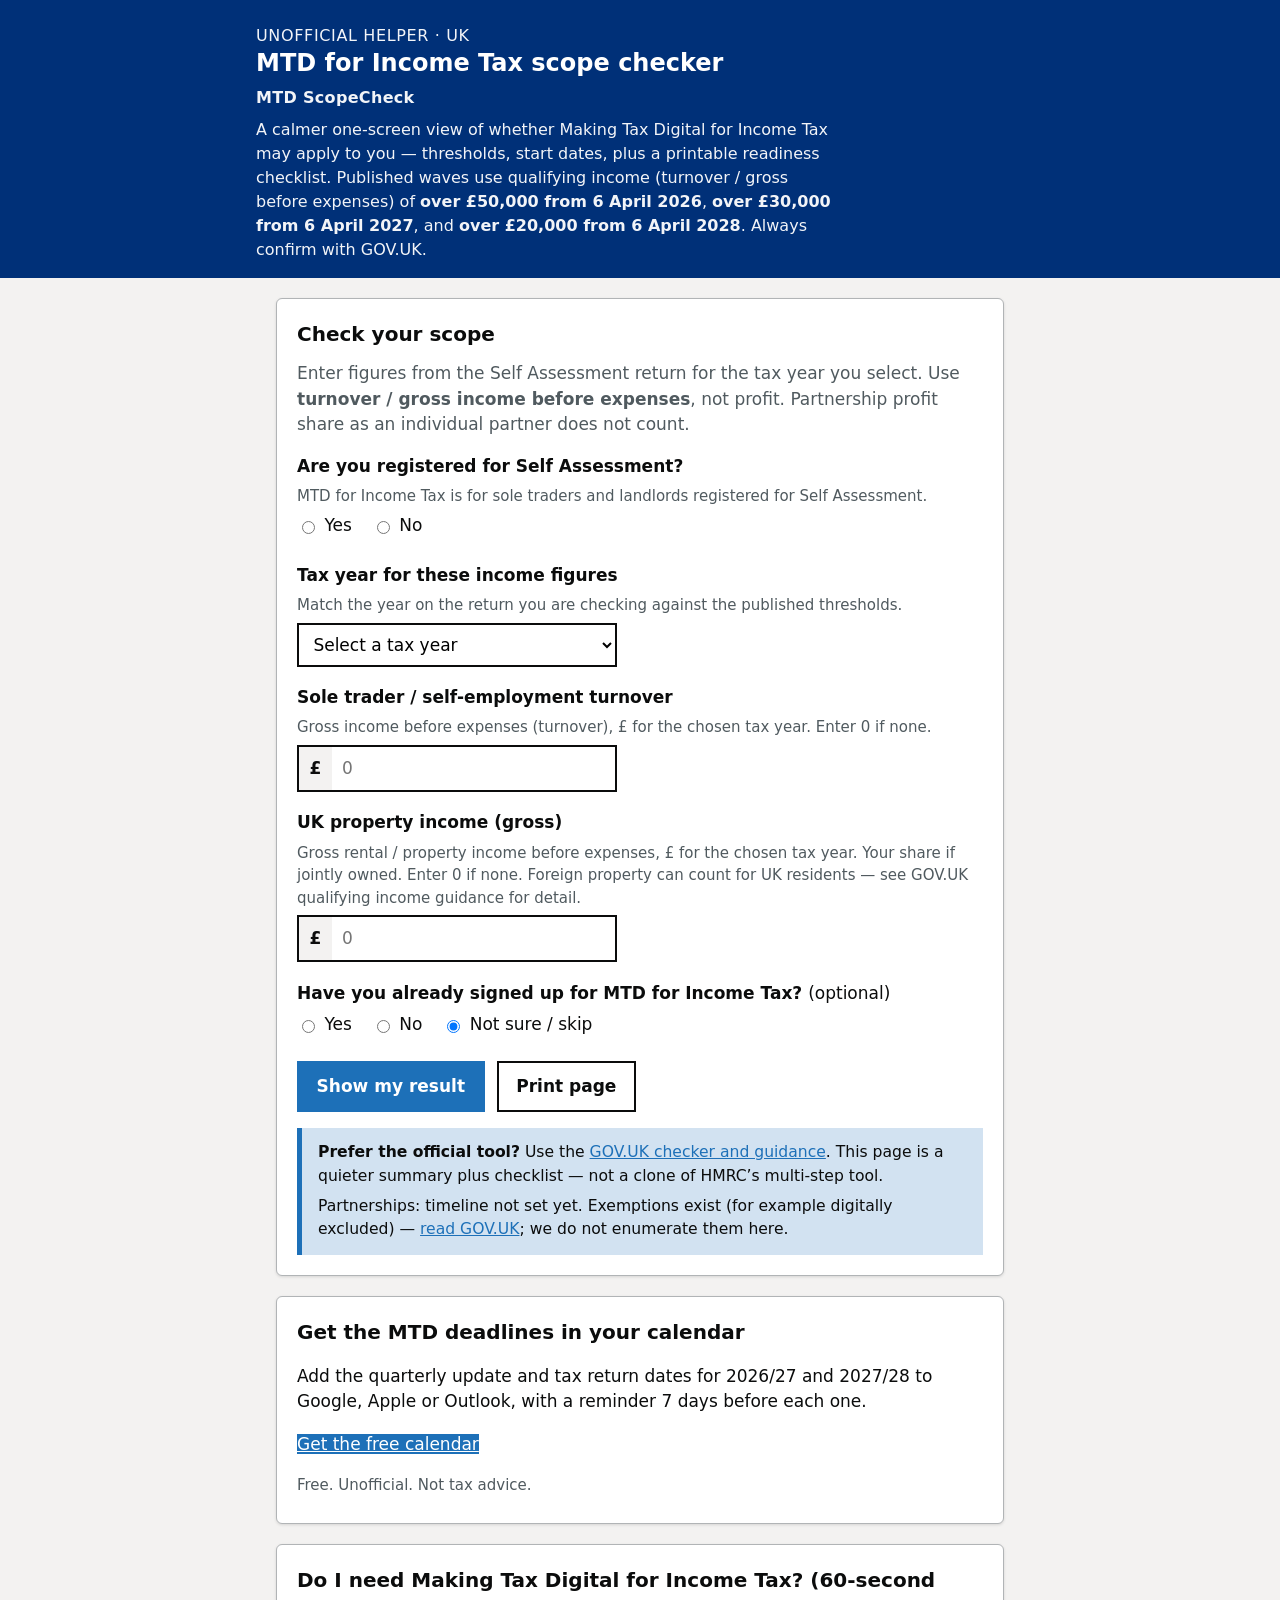
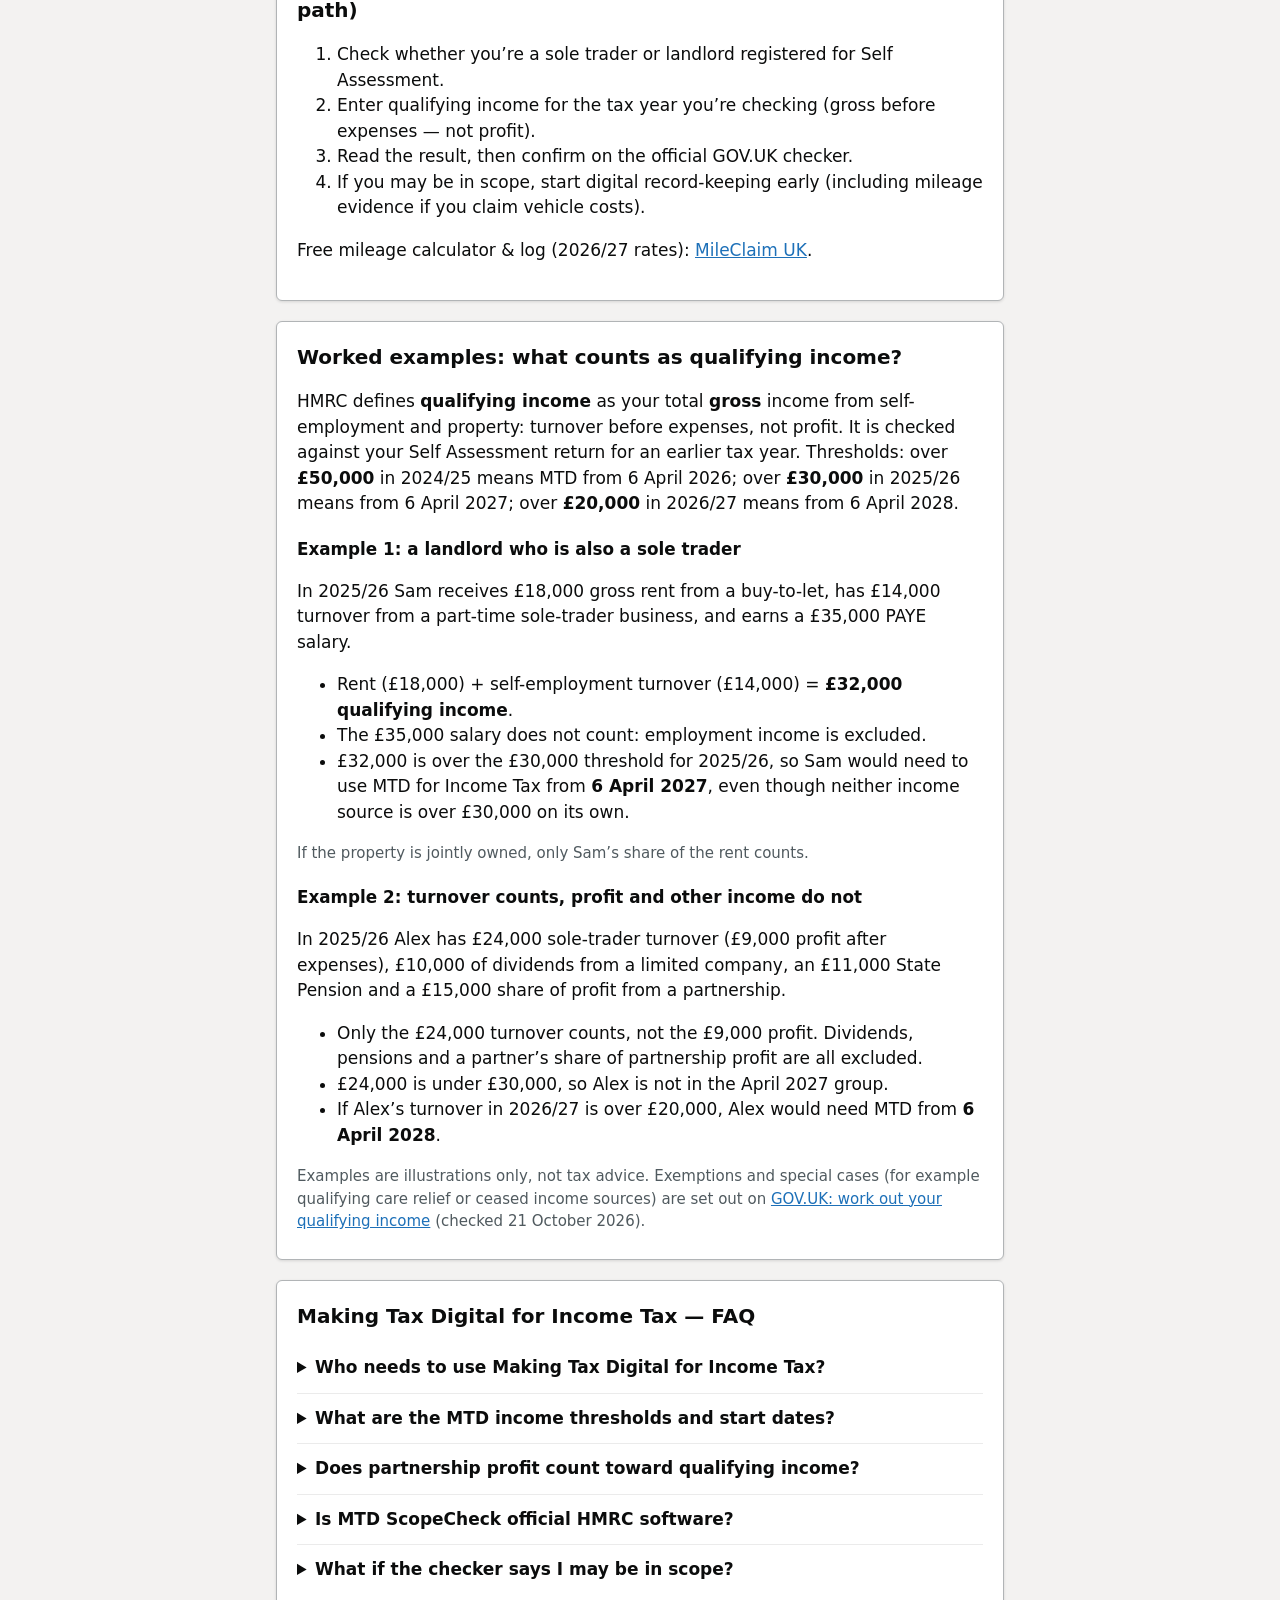
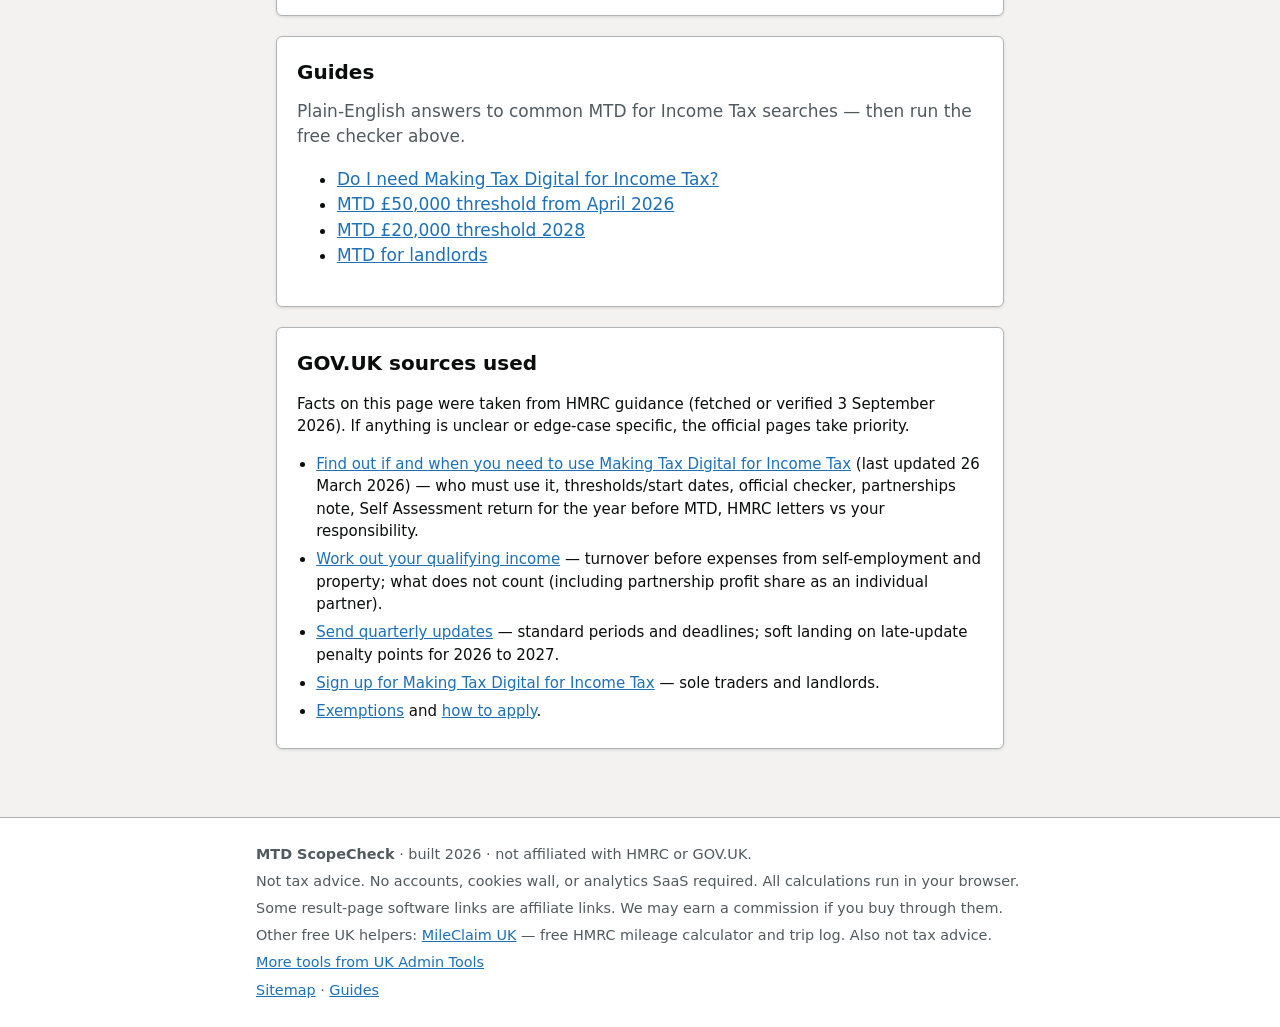
==== commit 587e3133: "SEO: add two worked qualifying-income examples (GOV.UK checked 21 Oct 2026)" ====
--- a/index.html
+++ b/index.html
@@ -182,6 +182,29 @@
 
 
 
+    <section class="panel" id="worked-examples" aria-labelledby="examples-heading">
+      <h2 id="examples-heading">Worked examples: what counts as qualifying income?</h2>
+      <p>HMRC defines <strong>qualifying income</strong> as your total <strong>gross</strong> income from self-employment and property: turnover before expenses, not profit. It is checked against your Self Assessment return for an earlier tax year. Thresholds: over <strong>£50,000</strong> in 2024/25 means MTD from 6 April 2026; over <strong>£30,000</strong> in 2025/26 means from 6 April 2027; over <strong>£20,000</strong> in 2026/27 means from 6 April 2028.</p>
+
+      <h3>Example 1: a landlord who is also a sole trader</h3>
+      <p>In 2025/26 Sam receives £18,000 gross rent from a buy-to-let, has £14,000 turnover from a part-time sole-trader business, and earns a £35,000 PAYE salary.</p>
+      <ul>
+        <li>Rent (£18,000) + self-employment turnover (£14,000) = <strong>£32,000 qualifying income</strong>.</li>
+        <li>The £35,000 salary does not count: employment income is excluded.</li>
+        <li>£32,000 is over the £30,000 threshold for 2025/26, so Sam would need to use MTD for Income Tax from <strong>6 April 2027</strong>, even though neither income source is over £30,000 on its own.</li>
+      </ul>
+      <p class="hint">If the property is jointly owned, only Sam’s share of the rent counts.</p>
+
+      <h3>Example 2: turnover counts, profit and other income do not</h3>
+      <p>In 2025/26 Alex has £24,000 sole-trader turnover (£9,000 profit after expenses), £10,000 of dividends from a limited company, an £11,000 State Pension and a £15,000 share of profit from a partnership.</p>
+      <ul>
+        <li>Only the £24,000 turnover counts, not the £9,000 profit. Dividends, pensions and a partner’s share of partnership profit are all excluded.</li>
+        <li>£24,000 is under £30,000, so Alex is not in the April 2027 group.</li>
+        <li>If Alex’s turnover in 2026/27 is over £20,000, Alex would need MTD from <strong>6 April 2028</strong>.</li>
+      </ul>
+      <p class="hint">Examples are illustrations only, not tax advice. Exemptions and special cases (for example qualifying care relief or ceased income sources) are set out on <a href="https://www.gov.uk/guidance/work-out-your-qualifying-income-for-making-tax-digital-for-income-tax" rel="noopener noreferrer" target="_blank">GOV.UK: work out your qualifying income</a> (checked 21 October 2026).</p>
+    </section>
+
     <section class="panel faq" aria-labelledby="faq-heading">
       <h2 id="faq-heading">Making Tax Digital for Income Tax — FAQ</h2>
       <details>
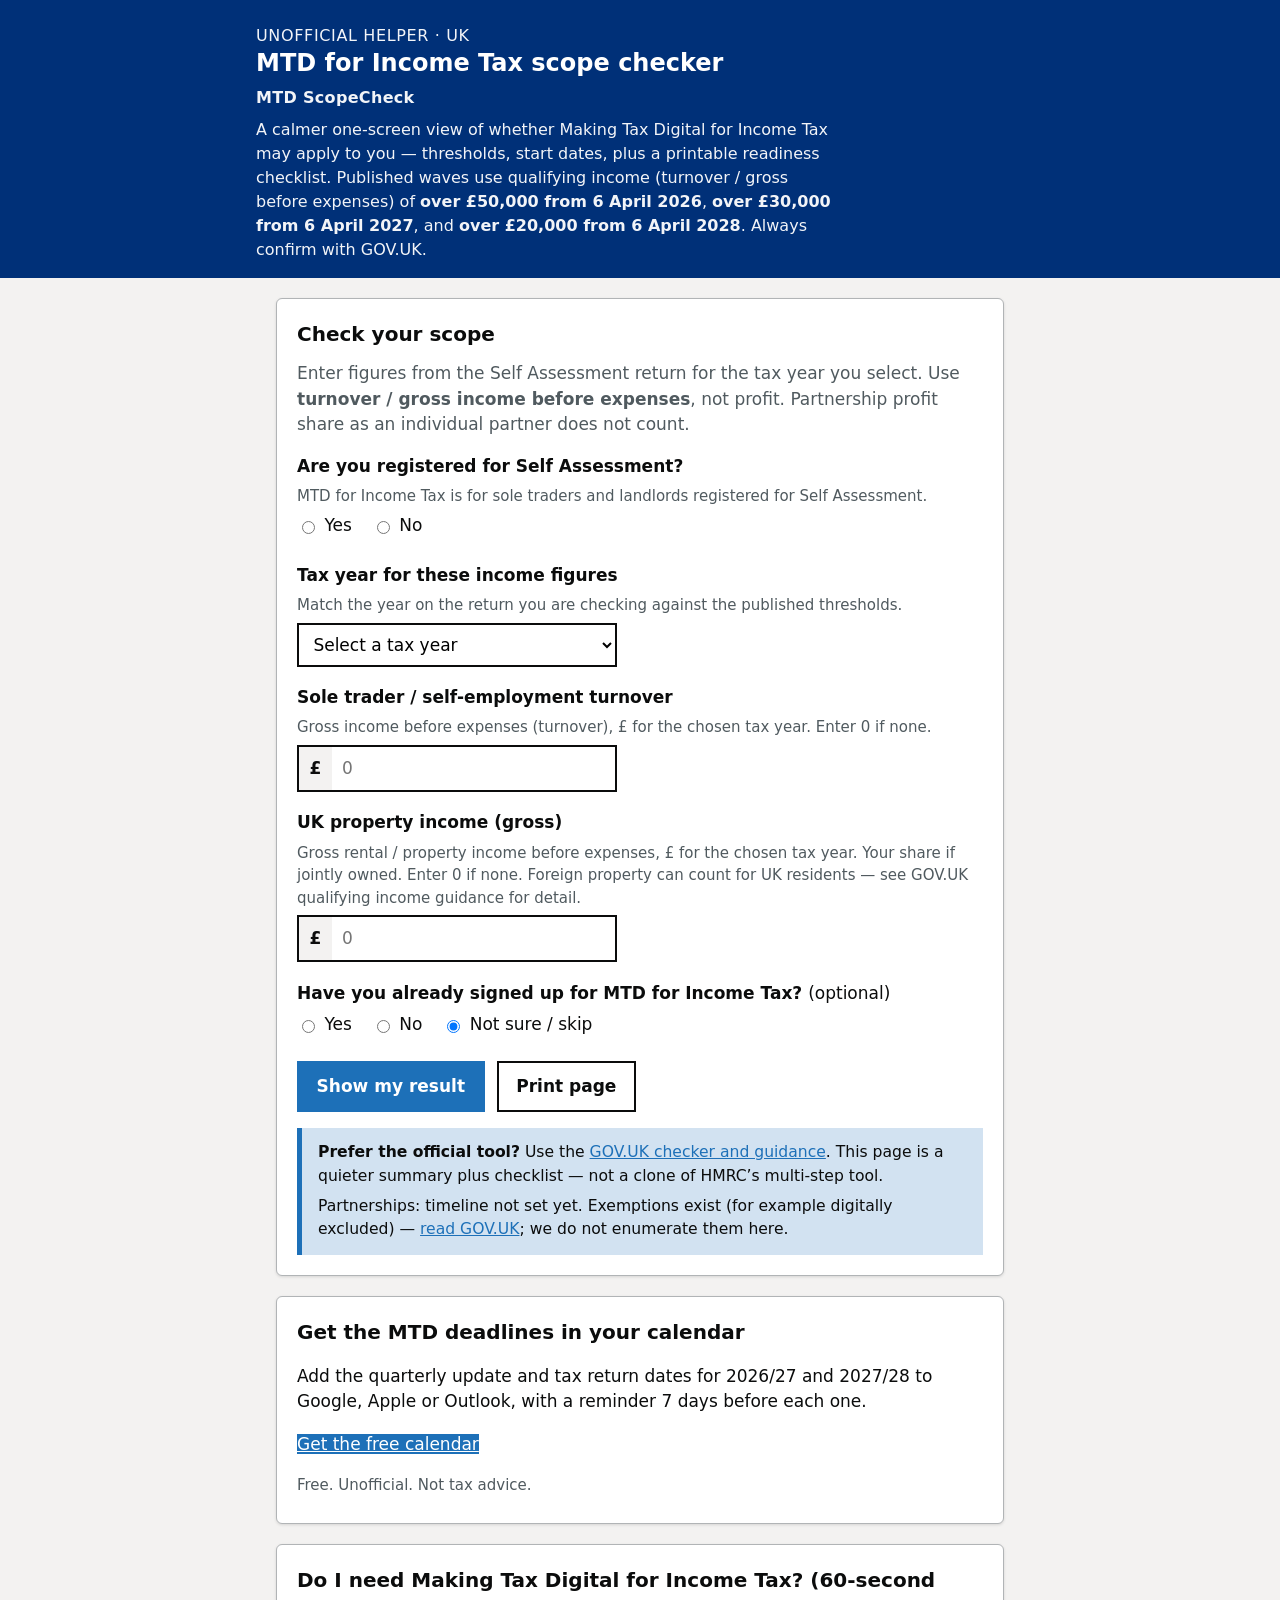
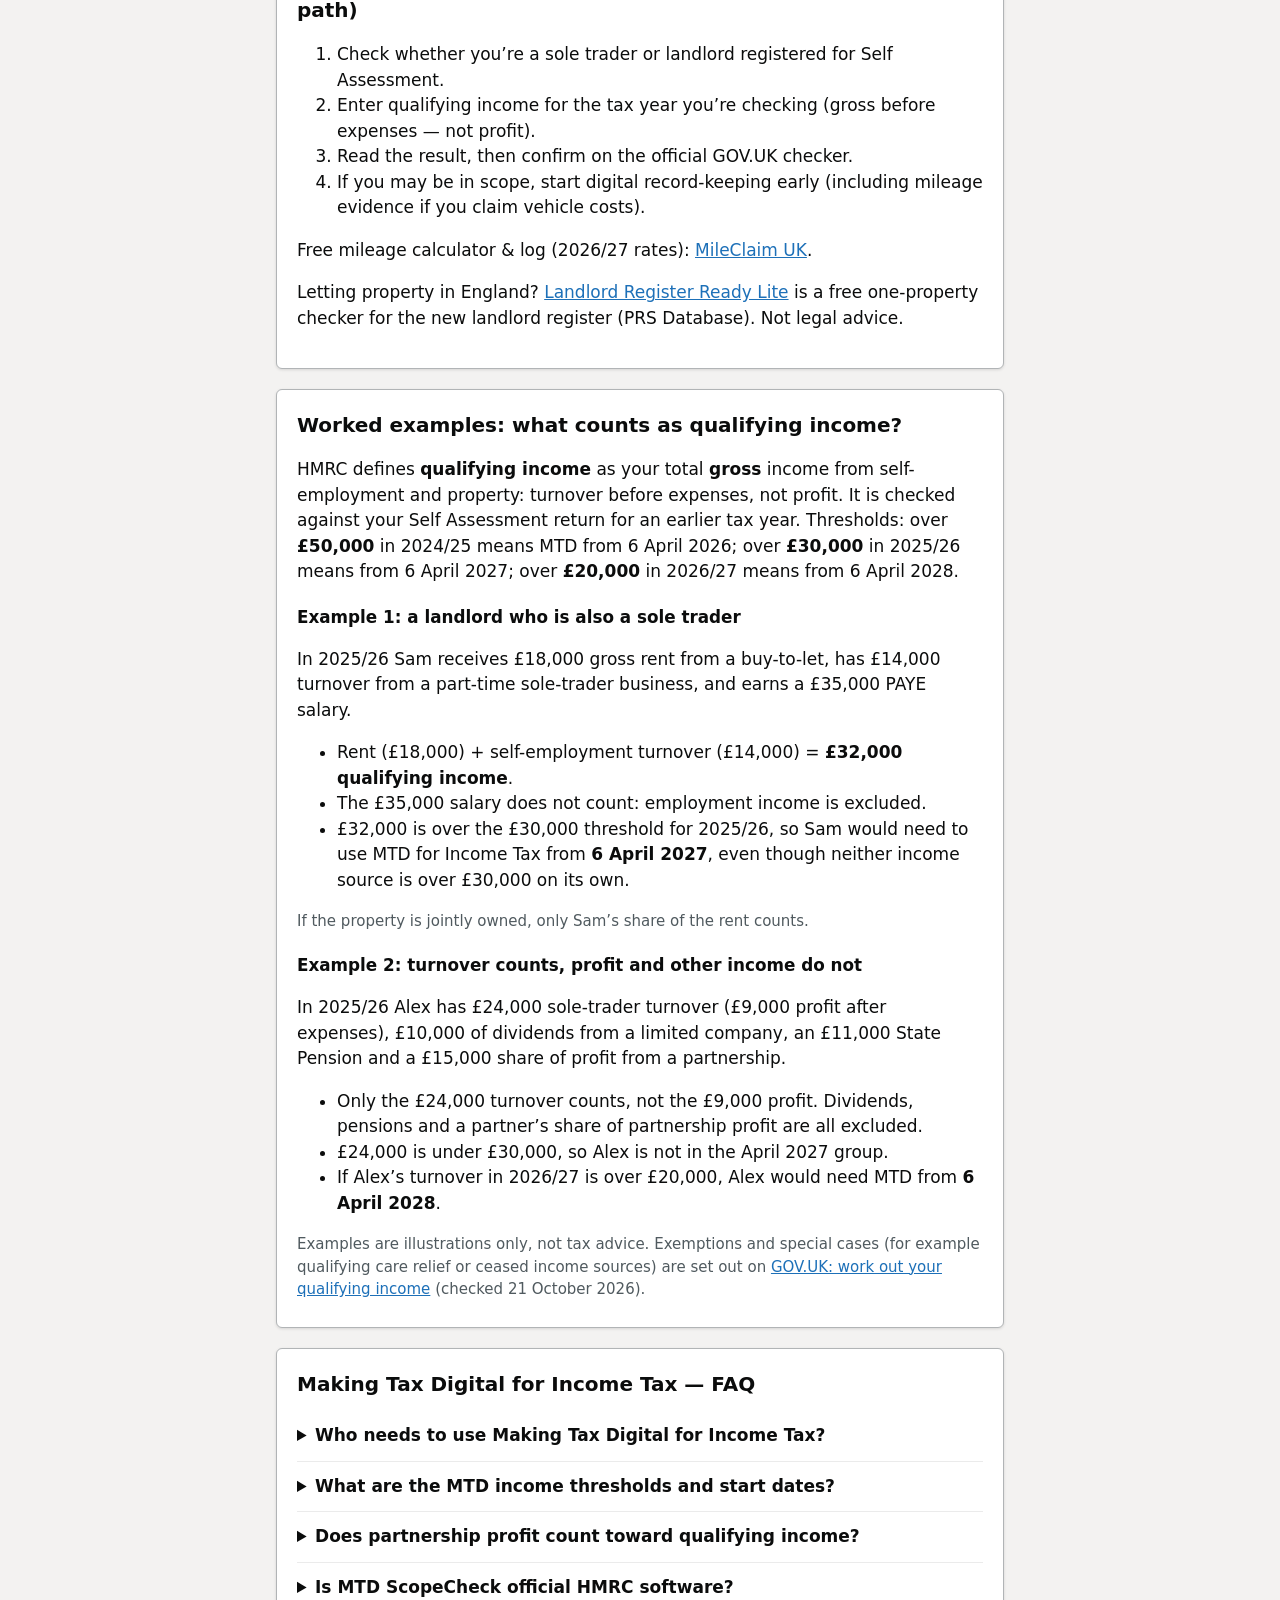
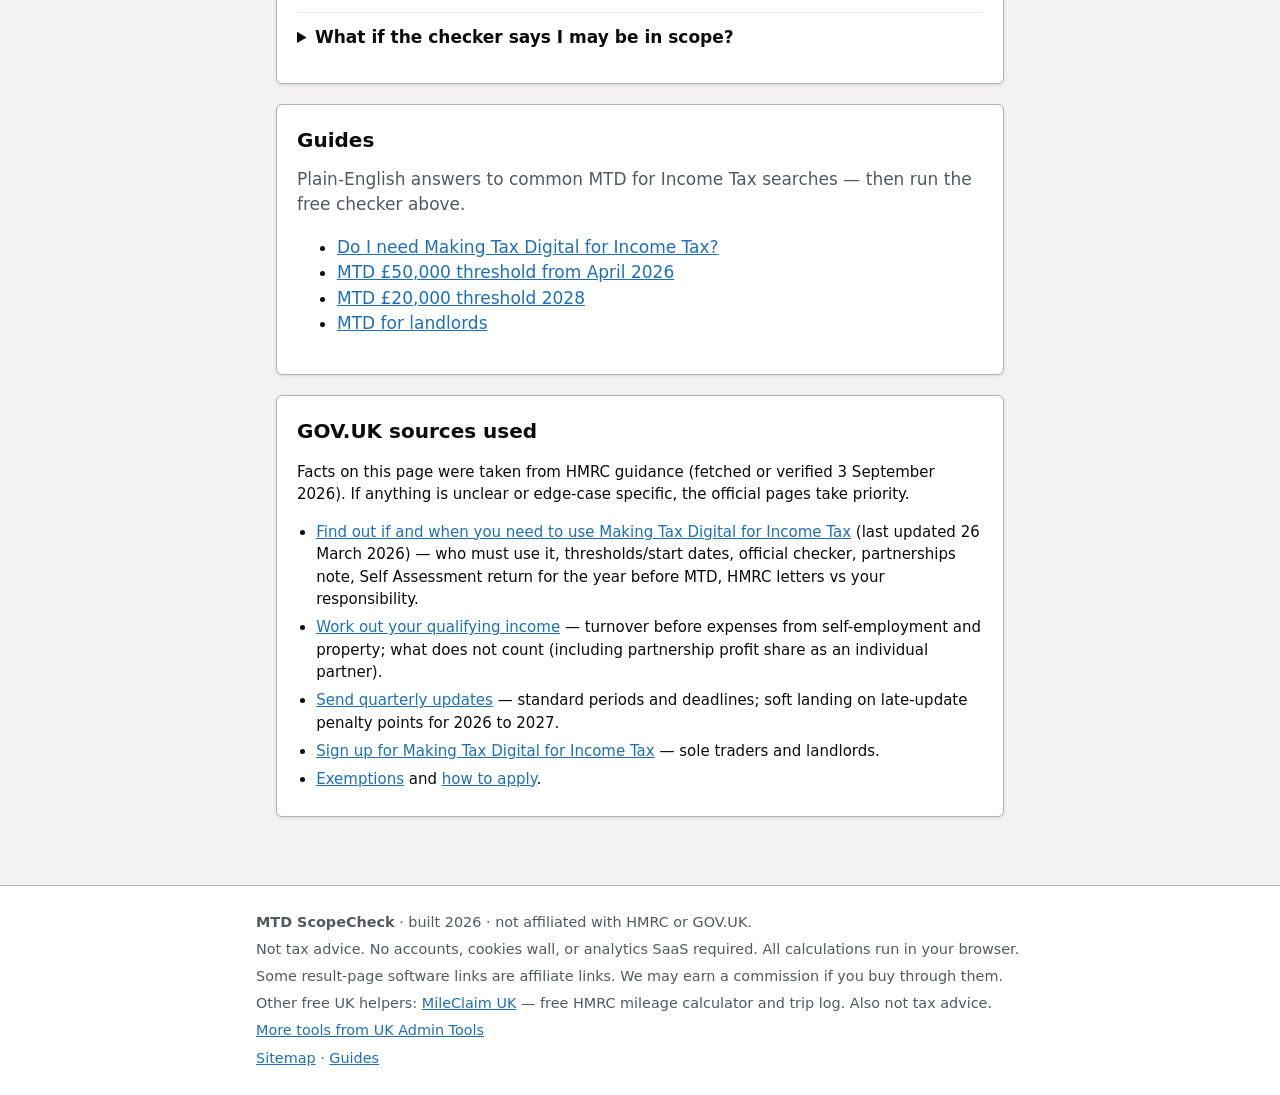
==== commit b4ec206d: "Add in-content link to Landlord Register Ready Lite for landlords" ====
--- a/index.html
+++ b/index.html
@@ -4,19 +4,19 @@
   <meta name="google-site-verification" content="jDYFJ_yLCJk7lm1KtfLB4sC2fI2nokCY68dmeEaafJM" />
   <meta charset="utf-8">
   <meta name="viewport" content="width=device-width, initial-scale=1">
-  <title>MTD for Income Tax scope checker 2026 — free UK tool | ScopeCheck</title>
-  <meta name="description" content="Free one-screen Making Tax Digital for Income Tax scope checker. See if sole-trader or property income may put you in scope for 2026/27/28 waves, plus a printable readiness checklist. Not tax advice — confirm on GOV.UK.">
+  <title>MTD for Income Tax checker 2026 | ScopeCheck</title>
+  <meta name="description" content="Free Making Tax Digital for Income Tax checker. See if sole-trader or property income may put you in the 2026–28 waves. Not tax advice — confirm on GOV.UK.">
   <meta name="robots" content="index,follow">
   <link rel="canonical" href="https://besttechguides.github.io/mtd-scopecheck/">
   <meta property="og:type" content="website">
   <meta property="og:locale" content="en_GB">
   <meta property="og:url" content="https://besttechguides.github.io/mtd-scopecheck/">
   <meta property="og:site_name" content="MTD ScopeCheck">
-  <meta property="og:title" content="MTD for Income Tax scope checker 2026 — free UK tool | ScopeCheck">
-  <meta property="og:description" content="Free one-screen Making Tax Digital for Income Tax scope checker. Thresholds, start dates and a printable readiness checklist. Not tax advice — confirm on GOV.UK.">
+  <meta property="og:title" content="MTD for Income Tax checker 2026 | ScopeCheck">
+  <meta property="og:description" content="Free Making Tax Digital for Income Tax checker. See if sole-trader or property income may put you in the 2026–28 waves. Not tax advice — confirm on GOV.UK.">
   <meta name="twitter:card" content="summary">
-  <meta name="twitter:title" content="MTD for Income Tax scope checker 2026 — free UK tool | ScopeCheck">
-  <meta name="twitter:description" content="Free one-screen Making Tax Digital for Income Tax scope checker. Thresholds, start dates and a printable readiness checklist. Not tax advice — confirm on GOV.UK.">
+  <meta name="twitter:title" content="MTD for Income Tax checker 2026 | ScopeCheck">
+  <meta name="twitter:description" content="Free Making Tax Digital for Income Tax checker. See if sole-trader or property income may put you in the 2026–28 waves. Not tax advice — confirm on GOV.UK.">
   <link rel="stylesheet" href="styles.css">
   <link rel="sitemap" type="application/xml" title="Sitemap" href="https://besttechguides.github.io/mtd-scopecheck/sitemap.xml">
   <script type="application/ld+json">
@@ -178,6 +178,7 @@
         <li>If you may be in scope, start digital record-keeping early (including mileage evidence if you claim vehicle costs).</li>
       </ol>
       <p>Free mileage calculator &amp; log (2026/27 rates): <a href="https://besttechguides.github.io/mileclaim-uk/" rel="noopener noreferrer">MileClaim UK</a>.</p>
+      <p>Letting property in England? <a href="https://payhip.com/b/D3opT" target="_blank" rel="noopener noreferrer">Landlord Register Ready Lite</a> is a free one-property checker for the new landlord register (PRS Database). Not legal advice.</p>
     </section>
 
 
